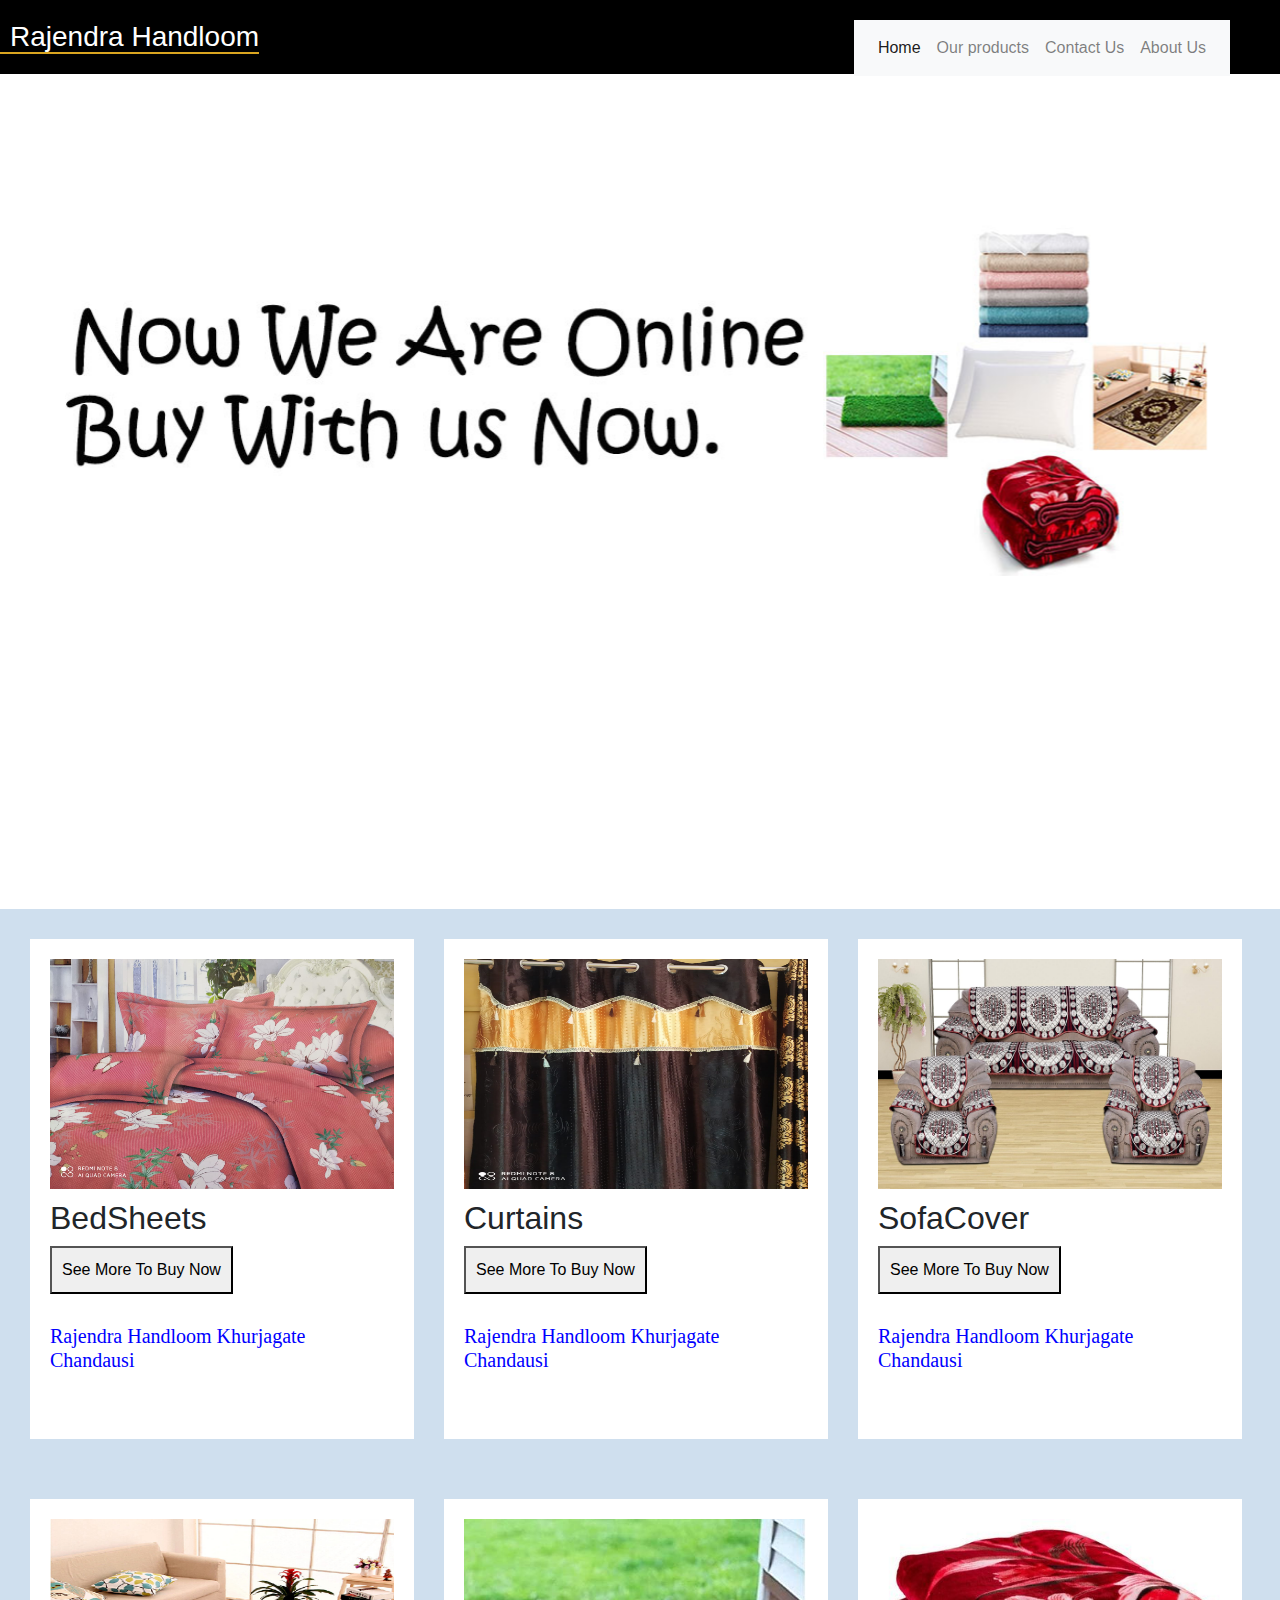
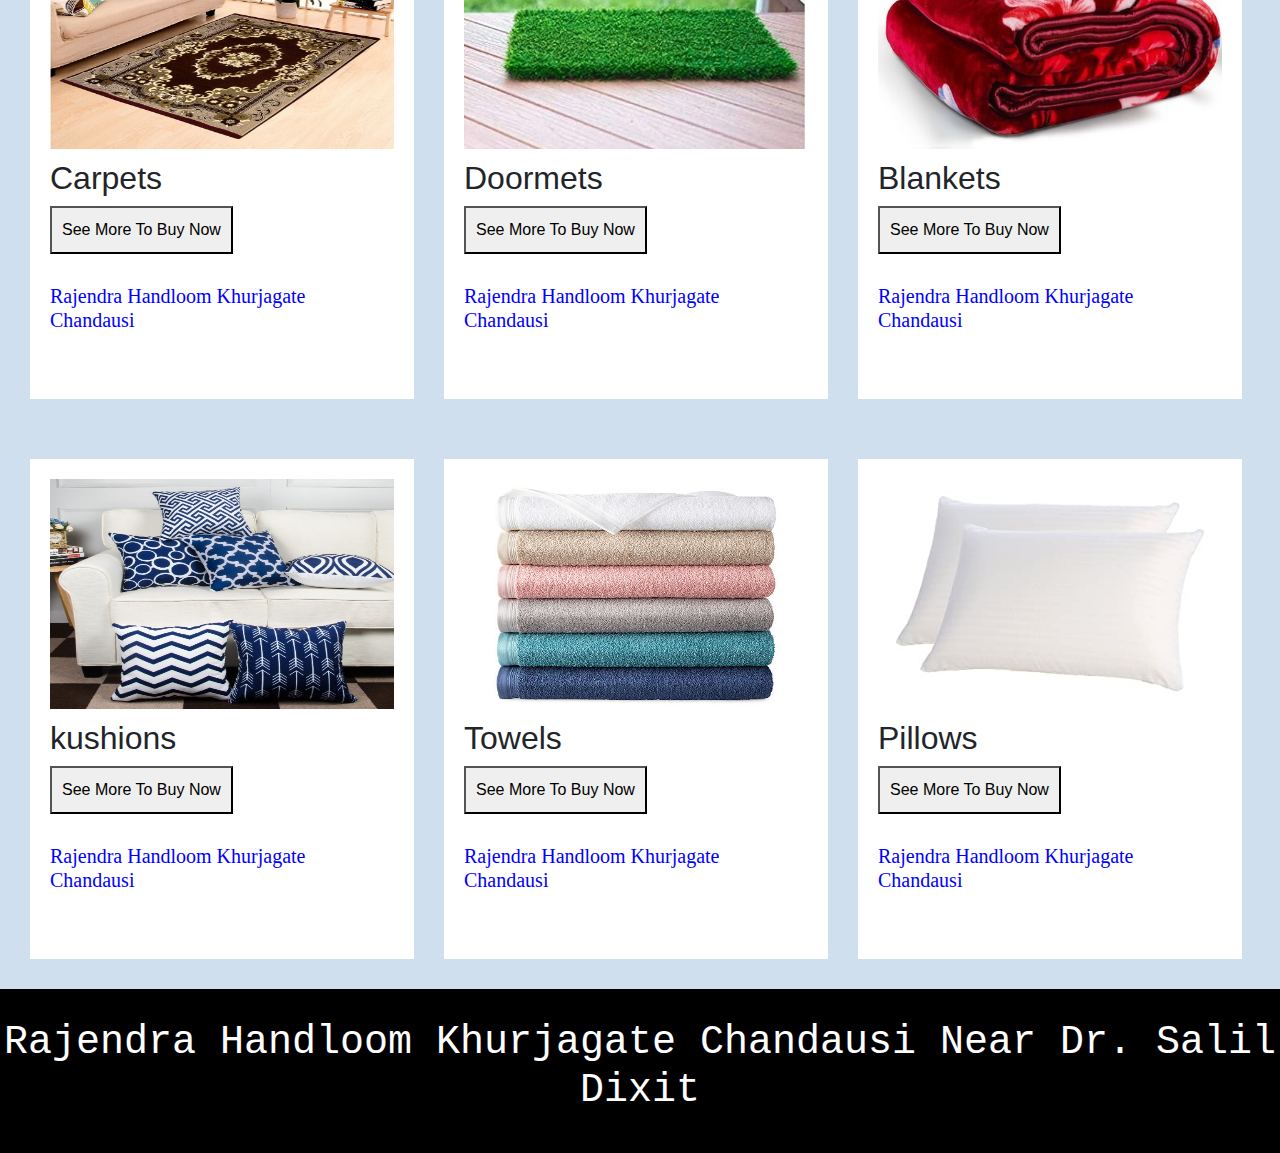
==== index.html @ 3c334307 "Update index.html" ====
<!DOCTYPE html>
<html lang="en">
<head>
    <meta charset="UTF-8">
    <meta name="viewport" content="width=device-width, initial-scale=1.0">
    <title>Rajendra Handloom</title>
    <link rel="stylesheet" href="https://stackpath.bootstrapcdn.com/bootstrap/4.5.2/css/bootstrap.min.css" integrity="sha384-JcKb8q3iqJ61gNV9KGb8thSsNjpSL0n8PARn9HuZOnIxN0hoP+VmmDGMN5t9UJ0Z" crossorigin="anonymous">
    <link rel="stylesheet" href="style.css">
</head>
<body>
    <section id="nav"> 
<h3>Rajendra Handloom</h3>
<div class="links">
  <nav class="navbar navbar-expand-lg navbar-light bg-light">

    <button class="navbar-toggler" type="button" data-toggle="collapse" data-target="#navbarNavAltMarkup" aria-controls="navbarNavAltMarkup" aria-expanded="false" aria-label="Toggle navigation">
      <span class="navbar-toggler-icon"></span>
    </button>
    <div class="collapse navbar-collapse" id="navbarNavAltMarkup">
      <div class="navbar-nav">
        <a class="nav-link active" href="file:///D:/online%20shop%20bnegi/index.html">Home <span class="sr-only">(current)</span></a>
        <a class="nav-link" href="#">Our products</a>
        <a class="nav-link" href="Rajendrahandloom.github.io/contact.html">Contact Us</a>
        <a class="nav-link" href="file:///D:/online%20shop%20bnegi/about.html">About Us</a>
        
      </div>
    </div>
  </nav>
</div>
    </section>
    <div class="container-fluid">
        <div id="carouselExampleControls" class="carousel slide" data-ride="carousel">
            <div class="carousel-inner">
              <div class="carousel-item active">
                <img src="img/bann.jpg" class="d-block w-100" alt="Banner Text">
              </div>
              <div class="carousel-item">
                <img src="img/cont.jpg" class="d-block w-100" alt="cont">
              </div>
              <div class="carousel-item">
                <img src="img/choice.jpg" class="d-block w-100" alt="choice img">
              </div>
            </div>
            <a class="carousel-control-prev" href="#carouselExampleControls" role="button" data-slide="prev">
              <span class="carousel-control-prev-icon" aria-hidden="true"></span>
              <span class="sr-only">Previous</span>
            </a>
            <a class="carousel-control-next" href="#carouselExampleControls" role="button" data-slide="next">
              <span class="carousel-control-next-icon" aria-hidden="true"></span>
              <span class="sr-only">Next</span>
            </a>
          </div>
    </div>
    <section id="cards" class="clearfix">
  <div class="c1">
<img src="img/bed7.jpg" alt="bedsheet image">
<h2>BedSheets</h2>
<a href="https://sharemystore.com/rajendra_2ymo/products/?cat=619809&search=1233403"><button>See More To Buy Now</button></a>
<h3>Rajendra Handloom Khurjagate Chandausi
</h3>
  </div>
  <div class="c1">
<img src="img/cur3.jpg" alt="curtain image">
<h2>Curtains</h2>
<a href="https://sharemystore.com/rajendra_2ymo/products/?cat=621748&search=1233708"><button>See More To Buy Now</button></a>
<h3>Rajendra Handloom Khurjagate Chandausi
</h3>
  </div>
  <div class="c1">
<img src="img/sofa.jpg" alt="sofacover image">
<h2>SofaCover</h2>
<a href="#"><button>See More To Buy Now</button></a>
<h3>Rajendra Handloom Khurjagate Chandausi
</h3>
  </div>
    </section>
    <!--Twooooooooooooooooooooooooooooooo-->
    <section id="cards" class="clearfix">
      <div class="c1">
    <img src="img/carpet401.jpg" alt="carpet image">
    <h2>Carpets</h2>
    <a href="#"><button>See More To Buy Now</button></a>
    <h3>Rajendra Handloom Khurjagate Chandausi
    </h3>
      </div>
      <div class="c1">
    <img src="img/ghaas.jpg" alt="ghass image">
    <h2>Doormets</h2>
    <a href="#"><button>See More To Buy Now</button></a>
    <h3>Rajendra Handloom Khurjagate Chandausi
    </h3>
      </div>
      <div class="c1">
    <img src="img/blanket.jpg" alt="blanket image">
    <h2>Blankets</h2>
    <a href="#"><button>See More To Buy Now</button></a>
    <h3>Rajendra Handloom Khurjagate Chandausi
    </h3>
      </div>
        </section>
        <!--three-->
        <section id="cards" class="clearfix">
          <div class="c1">
        <img src="img/kushion.jpg" alt="kushion image">
        <h2>kushions</h2>
        <a href="#"><button>See More To Buy Now</button></a>
        <h3>Rajendra Handloom Khurjagate Chandausi
        </h3>
          </div>
          <div class="c1">
        <img src="img/towle.jpeg" alt="Towles image">
        <h2>Towels</h2>
        <a href="#"><button>See More To Buy Now</button></a>
        <h3>Rajendra Handloom Khurjagate Chandausi
        </h3>
          </div>
          <div class="c1">
        <img src="img/pillow.jpg" alt="pillow image">
        <h2>Pillows</h2>
        <a href="#"><button>See More To Buy Now</button></a>
        <h3>Rajendra Handloom Khurjagate Chandausi
        </h3>
          </div>
            </section>
            <footer id="foot">
          <h1> Rajendra Handloom Khurjagate Chandausi Near Dr. Salil Dixit</h1>
            </footer>
    <script src="https://code.jquery.com/jquery-3.5.1.slim.min.js" integrity="sha384-DfXdz2htPH0lsSSs5nCTpuj/zy4C+OGpamoFVy38MVBnE+IbbVYUew+OrCXaRkfj" crossorigin="anonymous"></script>
<script src="https://cdn.jsdelivr.net/npm/popper.js@1.16.1/dist/umd/popper.min.js" integrity="sha384-9/reFTGAW83EW2RDu2S0VKaIzap3H66lZH81PoYlFhbGU+6BZp6G7niu735Sk7lN" crossorigin="anonymous"></script>
<script src="https://stackpath.bootstrapcdn.com/bootstrap/4.5.2/js/bootstrap.min.js" integrity="sha384-B4gt1jrGC7Jh4AgTPSdUtOBvfO8shuf57BaghqFfPlYxofvL8/KUEfYiJOMMV+rV" crossorigin="anonymous"></script>
</body>
</html>
---- style.css ----
*{
    margin: 0px;
    padding: 0px;
}

#nav{
    width: 100%;
    background-color: black;
    font-family: Arial, Helvetica, sans-serif;
    padding-top: 20px;
    padding-bottom: 20px;
    color: white;
}
#nav h3{
    border-bottom: 2px solid goldenrod;
    display: inline;
    padding-left: 10px;
}
#nav .links{
    float: right;
    position: relative;
    right: 50px;
}
#nav .links ul li{
    display: inline;
    list-style-type: none;
}
#nav .links ul li a{
    text-decoration: none;
    color: goldenrod;
    font-size: 20px;
    font-family:  sans-serif;
    padding: 5px;
    padding-right: 10px;
}
#nav .links ul li a:hover{
    color: limegreen;
    background-color: rgb(255, 255, 255);
    
    font-weight: bolder;
}
#cards{
    background-color: rgb(207, 223, 238);
    width: 100%;
    padding-top: 30px;
    padding-bottom: 30px;
}
#cards .c1{
    width: 30%;
    height: 500px;
    padding: 20px;
    float: left;
    background-color: white;
    margin-left: 30px;
}
.clearfix::after{
    content: "";
    clear: both;
    display: block;

}
#cards .c1 img{
    width: 100%;
    height: 50%;
}
#cards .c1 h2{
    font-family: Verdana, Geneva, Tahoma, sans-serif;
    padding-top: 10px;
}
#cards .c1 a button{
  padding: 10px;
  font-family: Verdana, Geneva, Tahoma, sans-serif;
}
#cards .c1 h3{
    font-size: 20px;
    color: blue;
    padding-top: 30px;
    font-family: cursive;
}
#foot{
    width: 100%;
    background-color: black;
    color: white;
    font-family: monospace;
    padding-top: 30px;
    padding-bottom: 30px;
}
#foot h1{
    text-align: center;
}
@media (max-width:968px){
    #cards .c1{
        float: none;
        width: 80%;
        margin: 0 auto;
        margin-top: 8px;
    }
}
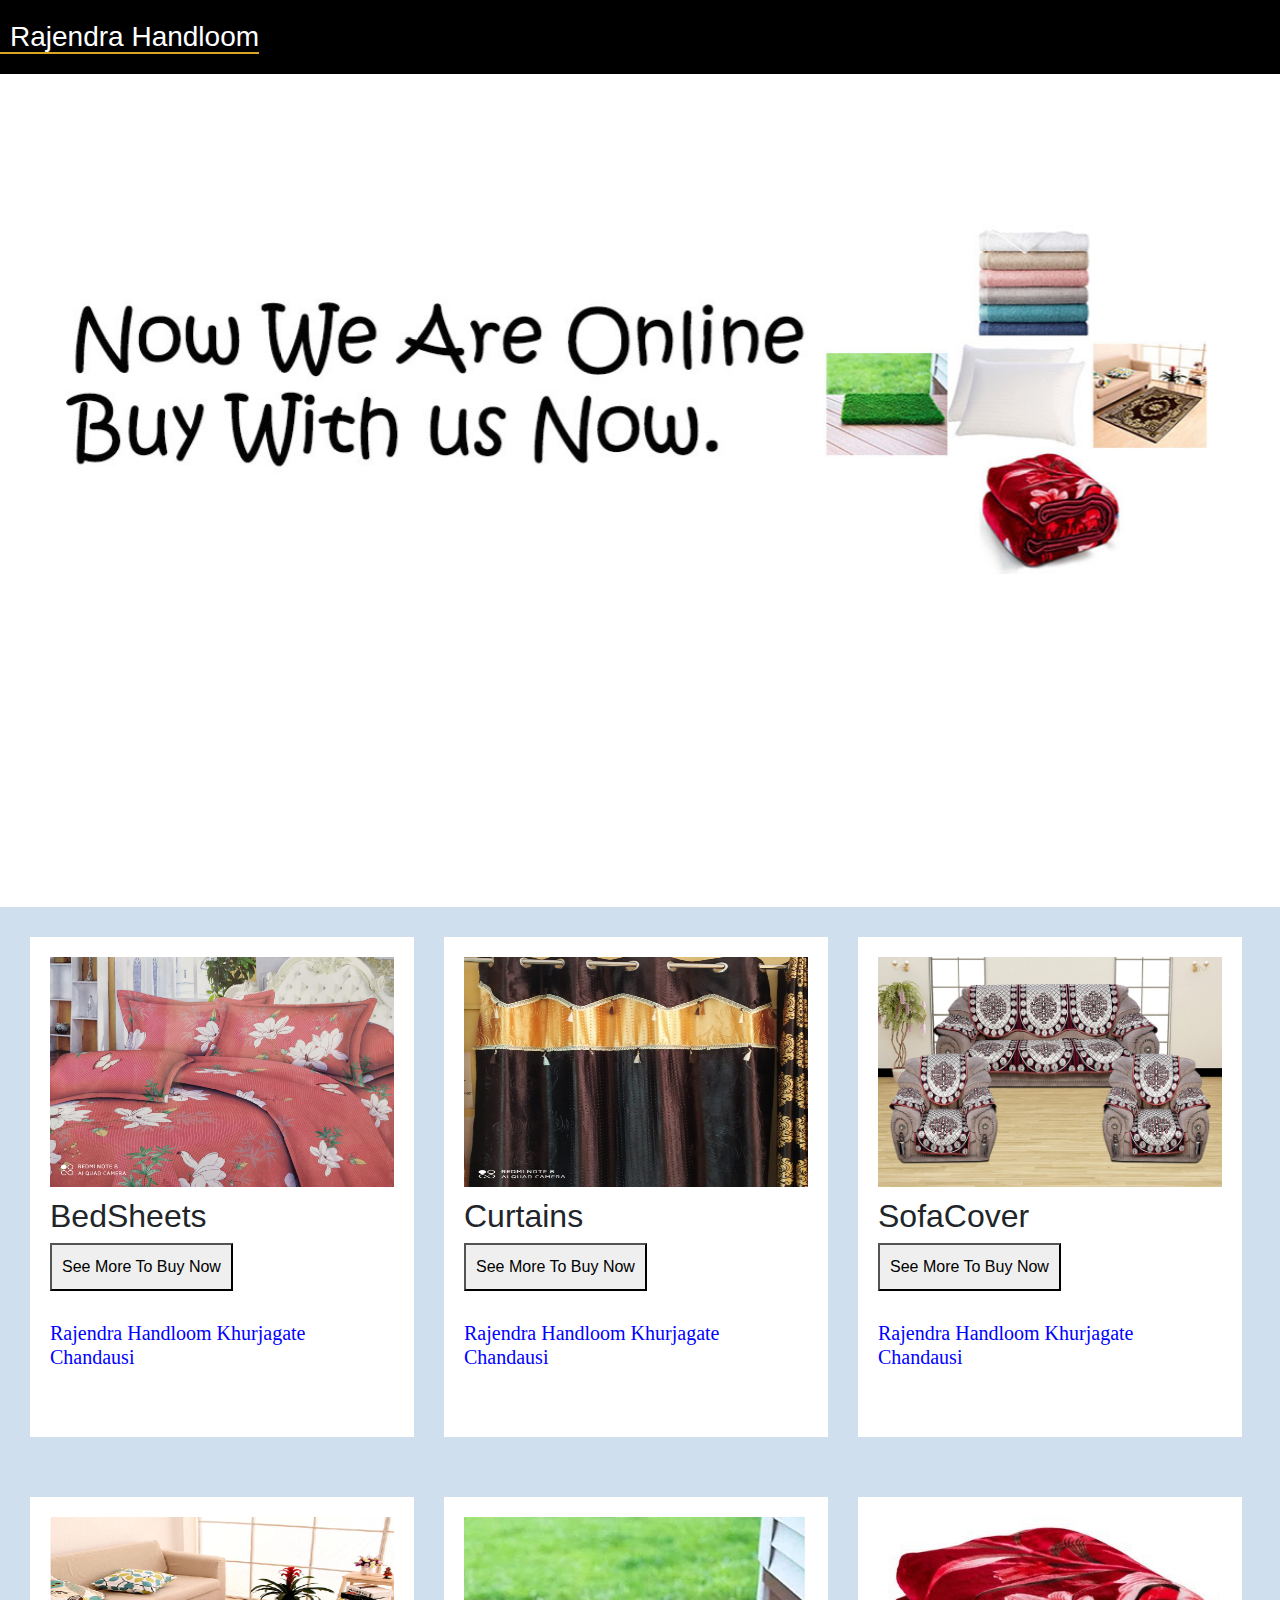
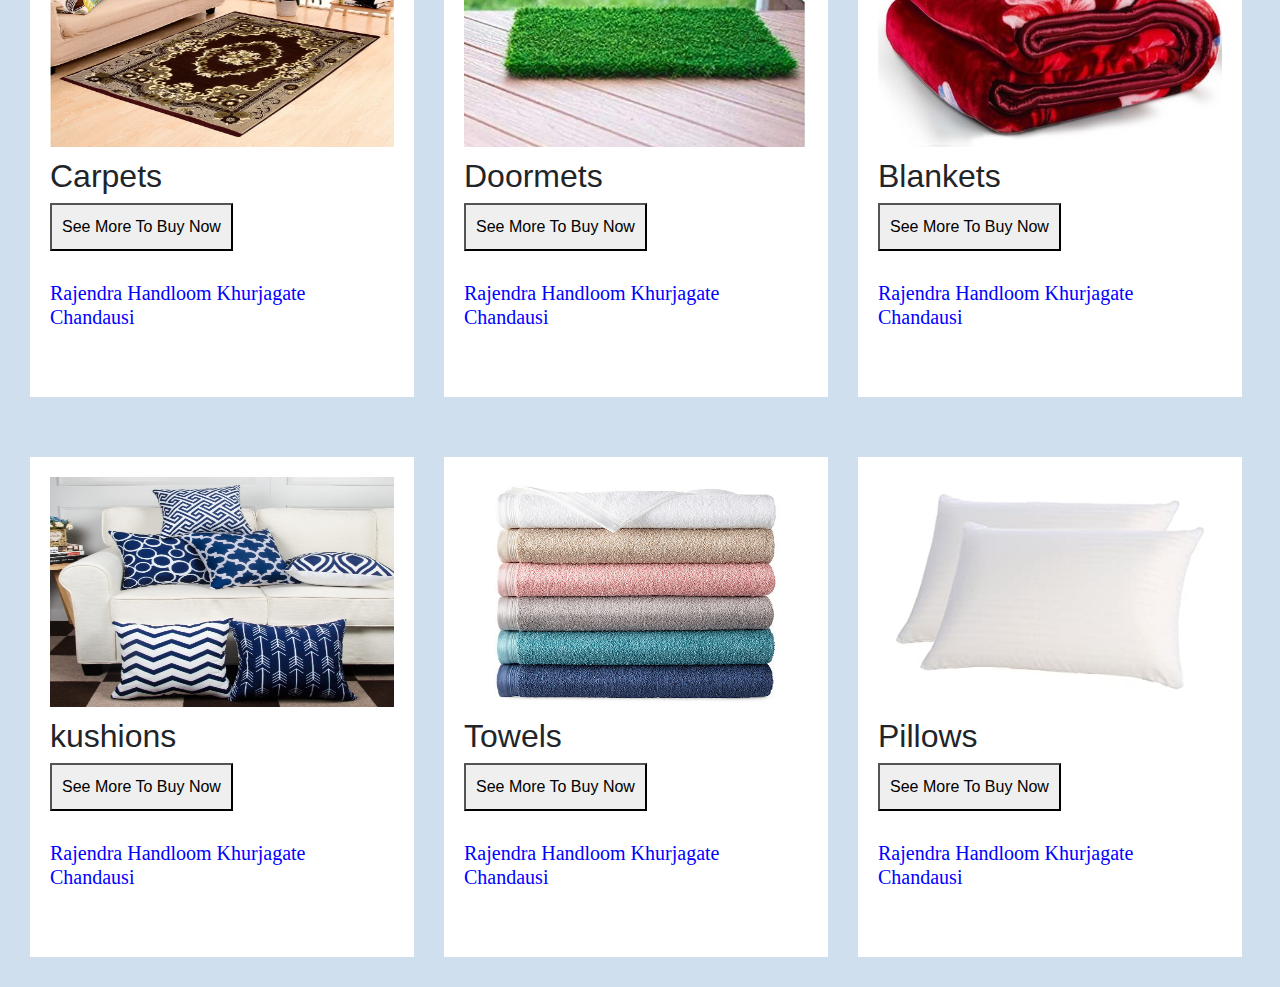
==== commit 8d2fe99e: "Update index.html" ====
--- a/index.html
+++ b/index.html
@@ -10,23 +10,7 @@
 <body>
     <section id="nav"> 
 <h3>Rajendra Handloom</h3>
-<div class="links">
-  <nav class="navbar navbar-expand-lg navbar-light bg-light">
 
-    <button class="navbar-toggler" type="button" data-toggle="collapse" data-target="#navbarNavAltMarkup" aria-controls="navbarNavAltMarkup" aria-expanded="false" aria-label="Toggle navigation">
-      <span class="navbar-toggler-icon"></span>
-    </button>
-    <div class="collapse navbar-collapse" id="navbarNavAltMarkup">
-      <div class="navbar-nav">
-        <a class="nav-link active" href="file:///D:/online%20shop%20bnegi/index.html">Home <span class="sr-only">(current)</span></a>
-        <a class="nav-link" href="#">Our products</a>
-        <a class="nav-link" href="Rajendrahandloom.github.io/contact.html">Contact Us</a>
-        <a class="nav-link" href="file:///D:/online%20shop%20bnegi/about.html">About Us</a>
-        
-      </div>
-    </div>
-  </nav>
-</div>
     </section>
     <div class="container-fluid">
         <div id="carouselExampleControls" class="carousel slide" data-ride="carousel">
@@ -121,6 +105,28 @@
         <h3>Rajendra Handloom Khurjagate Chandausi
         </h3>
           </div>
+            <!-- next>
+ <div class="c1">
+        <img src="img/bedser.jpg" alt="pillow image">
+        <h2>BedServer</h2>
+        <a href="#"><button>See More To Buy Now</button></a>
+        <h3>Rajendra Handloom Khurjagate Chandausi
+        </h3>
+          </div>
+ <div class="c1">
+        <img src="img/spap.jpg" alt="pillow image">
+        <h2>Aprin</h2>
+        <a href="#"><button>See More To Buy Now</button></a>
+        <h3>Rajendra Handloom Khurjagate Chandausi
+        </h3>
+          </div>
+ <div class="c1">
+        <img src="img/yoga.jpg" alt="pillow image">
+        <h2>Yoga Met</h2>
+        <a href="#"><button>See More To Buy Now</button></a>
+        <h3>Rajendra Handloom Khurjagate Chandausi
+        </h3>
+          </div>
             </section>
             <footer id="foot">
           <h1> Rajendra Handloom Khurjagate Chandausi Near Dr. Salil Dixit</h1>
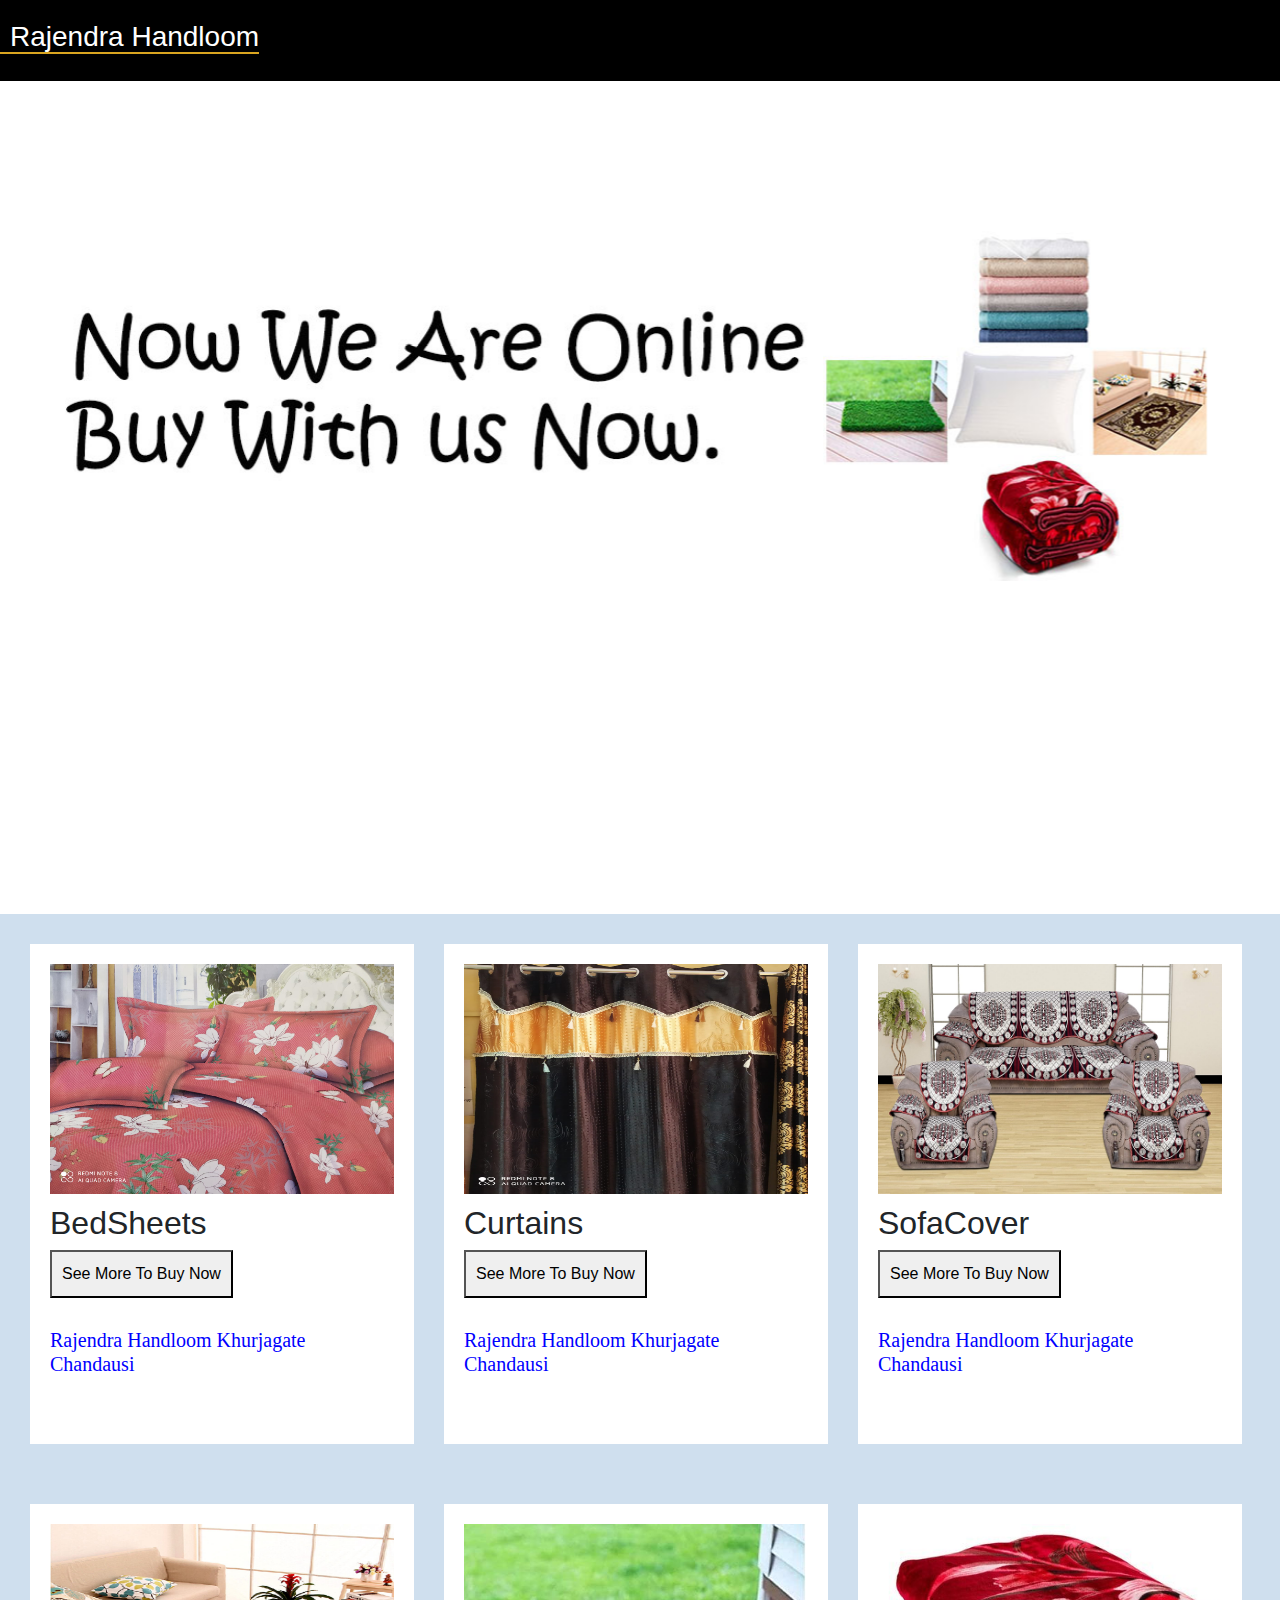
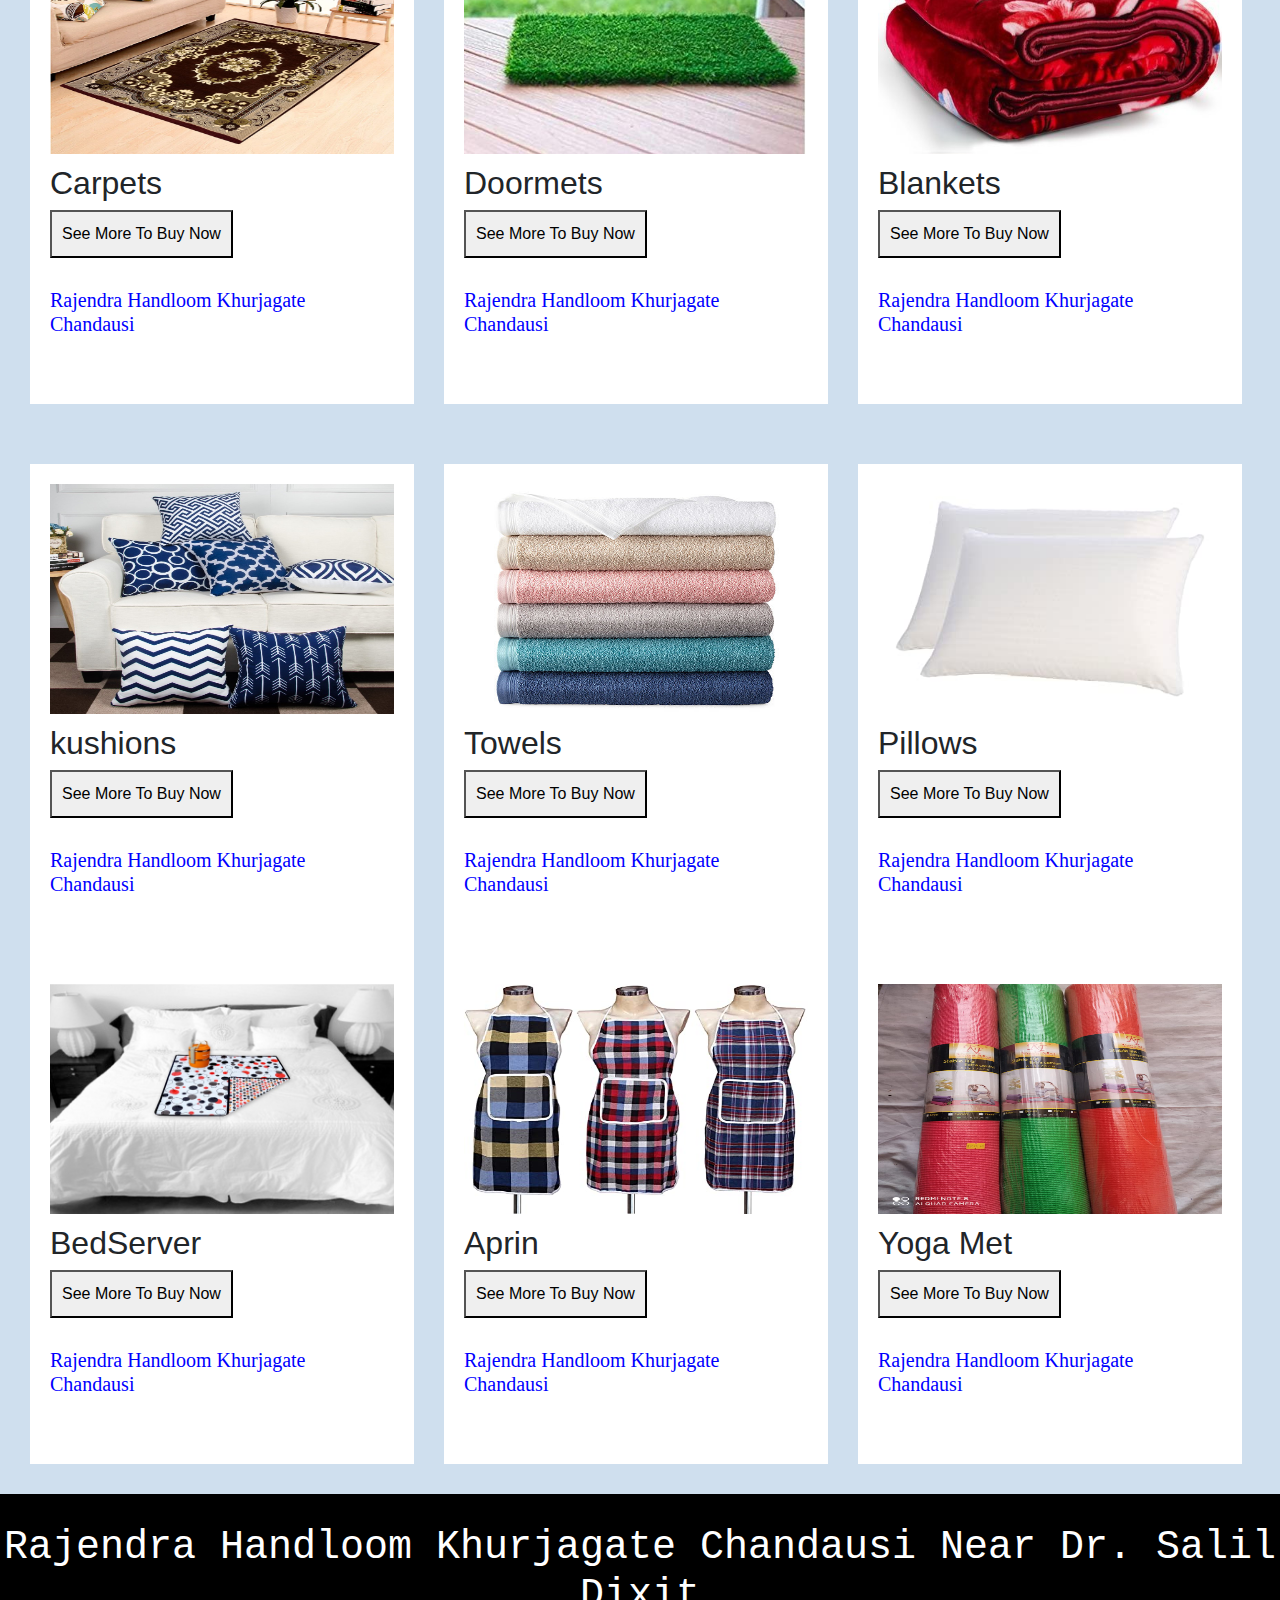
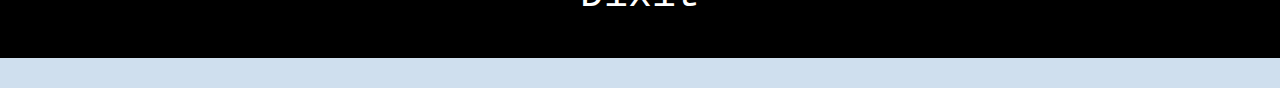
==== commit 422765b1: "ss" ====
--- a/index.html
+++ b/index.html
@@ -10,6 +10,22 @@
 <body>
     <section id="nav"> 
 <h3>Rajendra Handloom</h3>
+
+
+    <button class="navbar-toggler" type="button" data-toggle="collapse" data-target="#navbarNavAltMarkup" aria-controls="navbarNavAltMarkup" aria-expanded="false" aria-label="Toggle navigation">
+      <span class="navbar-toggler-icon"></span>
+    </button>
+    <div class="collapse navbar-collapse" id="navbarNavAltMarkup">
+      <div class="navbar-nav">
+        <a class="nav-link active" href="file:///D:/online%20shop%20bnegi/index.html">Home <span class="sr-only">(current)</span></a>
+        <a class="nav-link" href="#">Our products</a>
+        <a class="nav-link" href="contact.html">Contact Us</a>
+        <a class="nav-link" href="about.html">About Us</a>
+        
+      </div>
+    </div>
+  </nav>
+</div>
 
     </section>
     <div class="container-fluid">
@@ -31,7 +47,7 @@
             </a>
             <a class="carousel-control-next" href="#carouselExampleControls" role="button" data-slide="next">
               <span class="carousel-control-next-icon" aria-hidden="true"></span>
-              <span class="sr-only">Next</span>
+                <span class="sr-only">Next</span>
             </a>
           </div>
     </div>
@@ -58,7 +74,7 @@
 </h3>
   </div>
     </section>
-    <!--Twooooooooooooooooooooooooooooooo-->
+   
     <section id="cards" class="clearfix">
       <div class="c1">
     <img src="img/carpet401.jpg" alt="carpet image">
@@ -70,7 +86,7 @@
       <div class="c1">
     <img src="img/ghaas.jpg" alt="ghass image">
     <h2>Doormets</h2>
-    <a href="#"><button>See More To Buy Now</button></a>
+    <a href="https://sharemystore.com/rajendra_2ymo/products/?cat=638396&search=1272829"><button>See More To Buy Now</button></a>
     <h3>Rajendra Handloom Khurjagate Chandausi
     </h3>
       </div>
@@ -105,32 +121,37 @@
         <h3>Rajendra Handloom Khurjagate Chandausi
         </h3>
           </div>
-            <!-- next>
+
+
+            <br>
+            <br>
+<section id="cards" class="clearfix">
  <div class="c1">
-        <img src="img/bedser.jpg" alt="pillow image">
+        <img src="img/bedser.jpg" alt="bedser image">
         <h2>BedServer</h2>
         <a href="#"><button>See More To Buy Now</button></a>
         <h3>Rajendra Handloom Khurjagate Chandausi
         </h3>
           </div>
  <div class="c1">
-        <img src="img/spap.jpg" alt="pillow image">
+        <img src="img/spap.jpg" alt="spapa image">
         <h2>Aprin</h2>
         <a href="#"><button>See More To Buy Now</button></a>
         <h3>Rajendra Handloom Khurjagate Chandausi
         </h3>
           </div>
  <div class="c1">
-        <img src="img/yoga.jpg" alt="pillow image">
+        <img src="img/yoga.jpg" alt="yoga image">
         <h2>Yoga Met</h2>
-        <a href="#"><button>See More To Buy Now</button></a>
+        <a href="https://sharemystore.com/rajendra_2ymo/products/?cat=643226&search=1282115"><button>See More To Buy Now</button></a>
         <h3>Rajendra Handloom Khurjagate Chandausi
         </h3>
           </div>
             </section>
             <footer id="foot">
           <h1> Rajendra Handloom Khurjagate Chandausi Near Dr. Salil Dixit</h1>
-            </footer>
+</section>
+</footer>
     <script src="https://code.jquery.com/jquery-3.5.1.slim.min.js" integrity="sha384-DfXdz2htPH0lsSSs5nCTpuj/zy4C+OGpamoFVy38MVBnE+IbbVYUew+OrCXaRkfj" crossorigin="anonymous"></script>
 <script src="https://cdn.jsdelivr.net/npm/popper.js@1.16.1/dist/umd/popper.min.js" integrity="sha384-9/reFTGAW83EW2RDu2S0VKaIzap3H66lZH81PoYlFhbGU+6BZp6G7niu735Sk7lN" crossorigin="anonymous"></script>
 <script src="https://stackpath.bootstrapcdn.com/bootstrap/4.5.2/js/bootstrap.min.js" integrity="sha384-B4gt1jrGC7Jh4AgTPSdUtOBvfO8shuf57BaghqFfPlYxofvL8/KUEfYiJOMMV+rV" crossorigin="anonymous"></script>
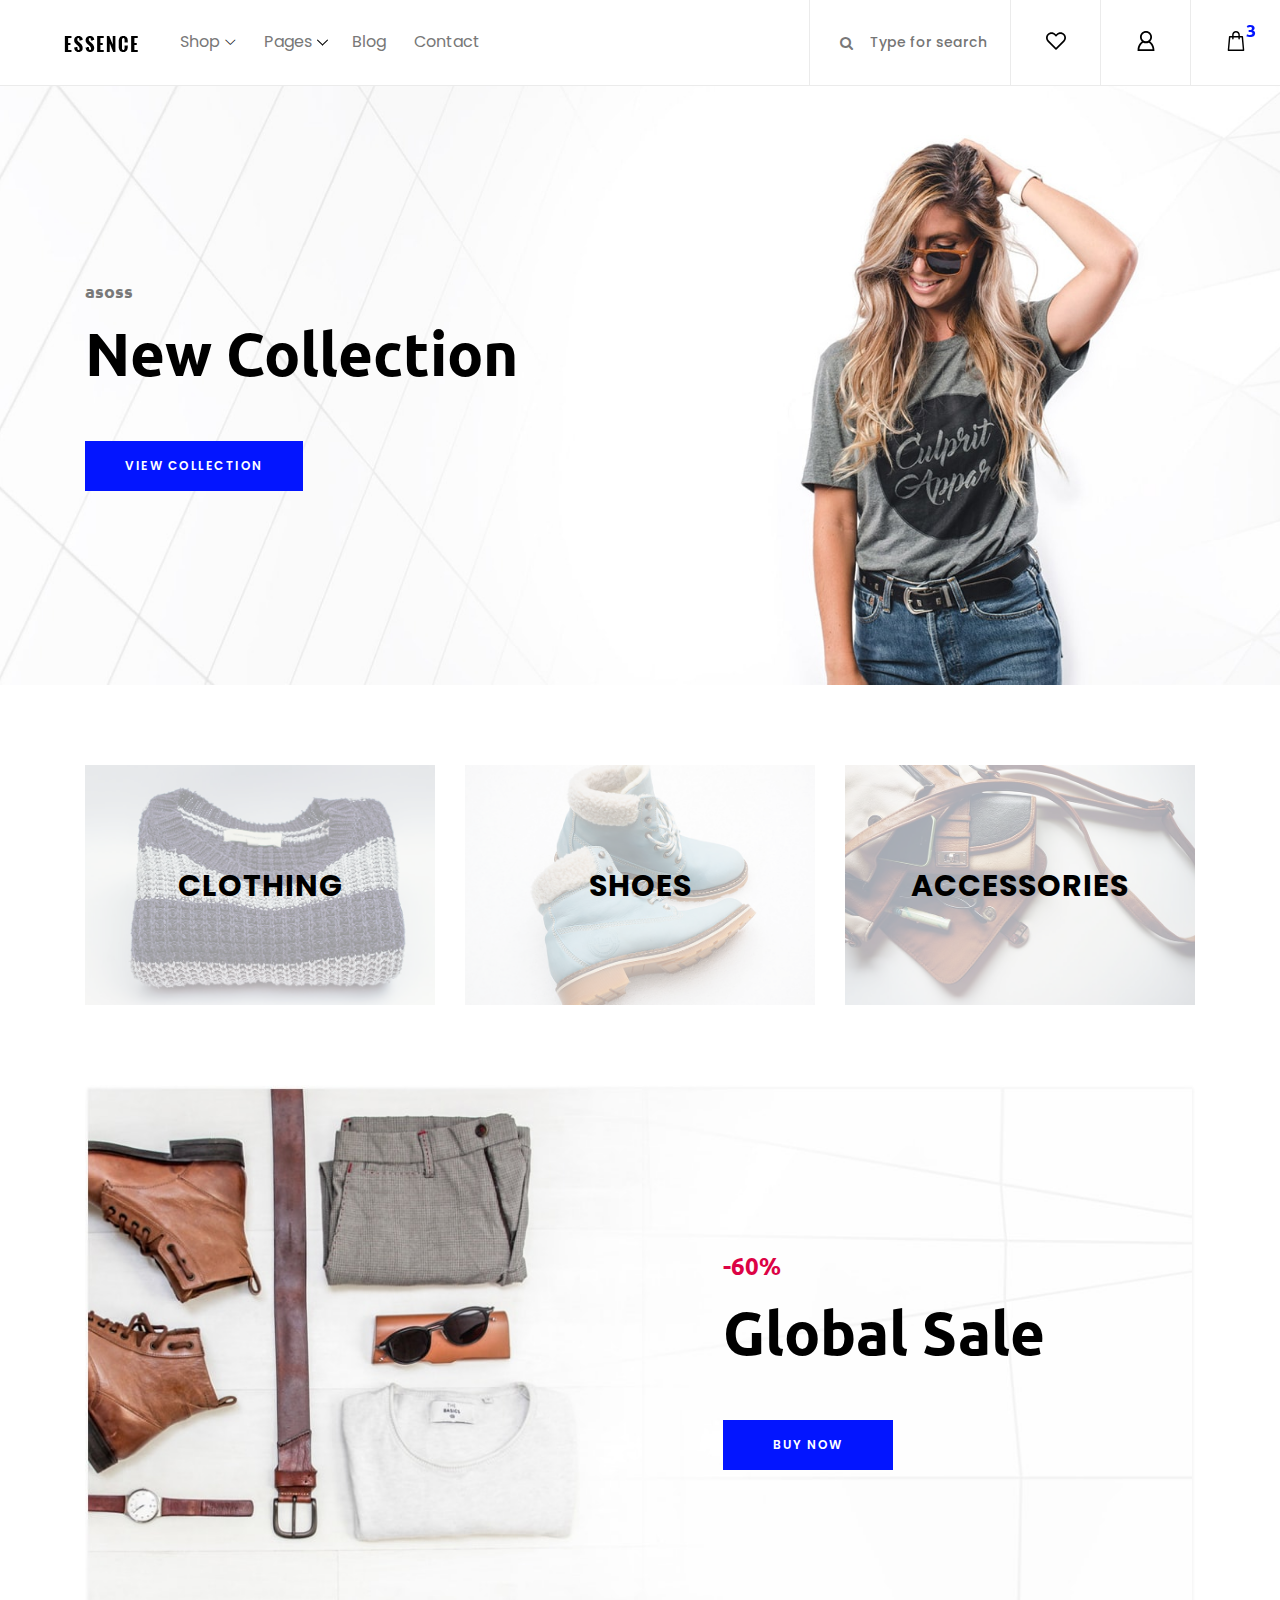
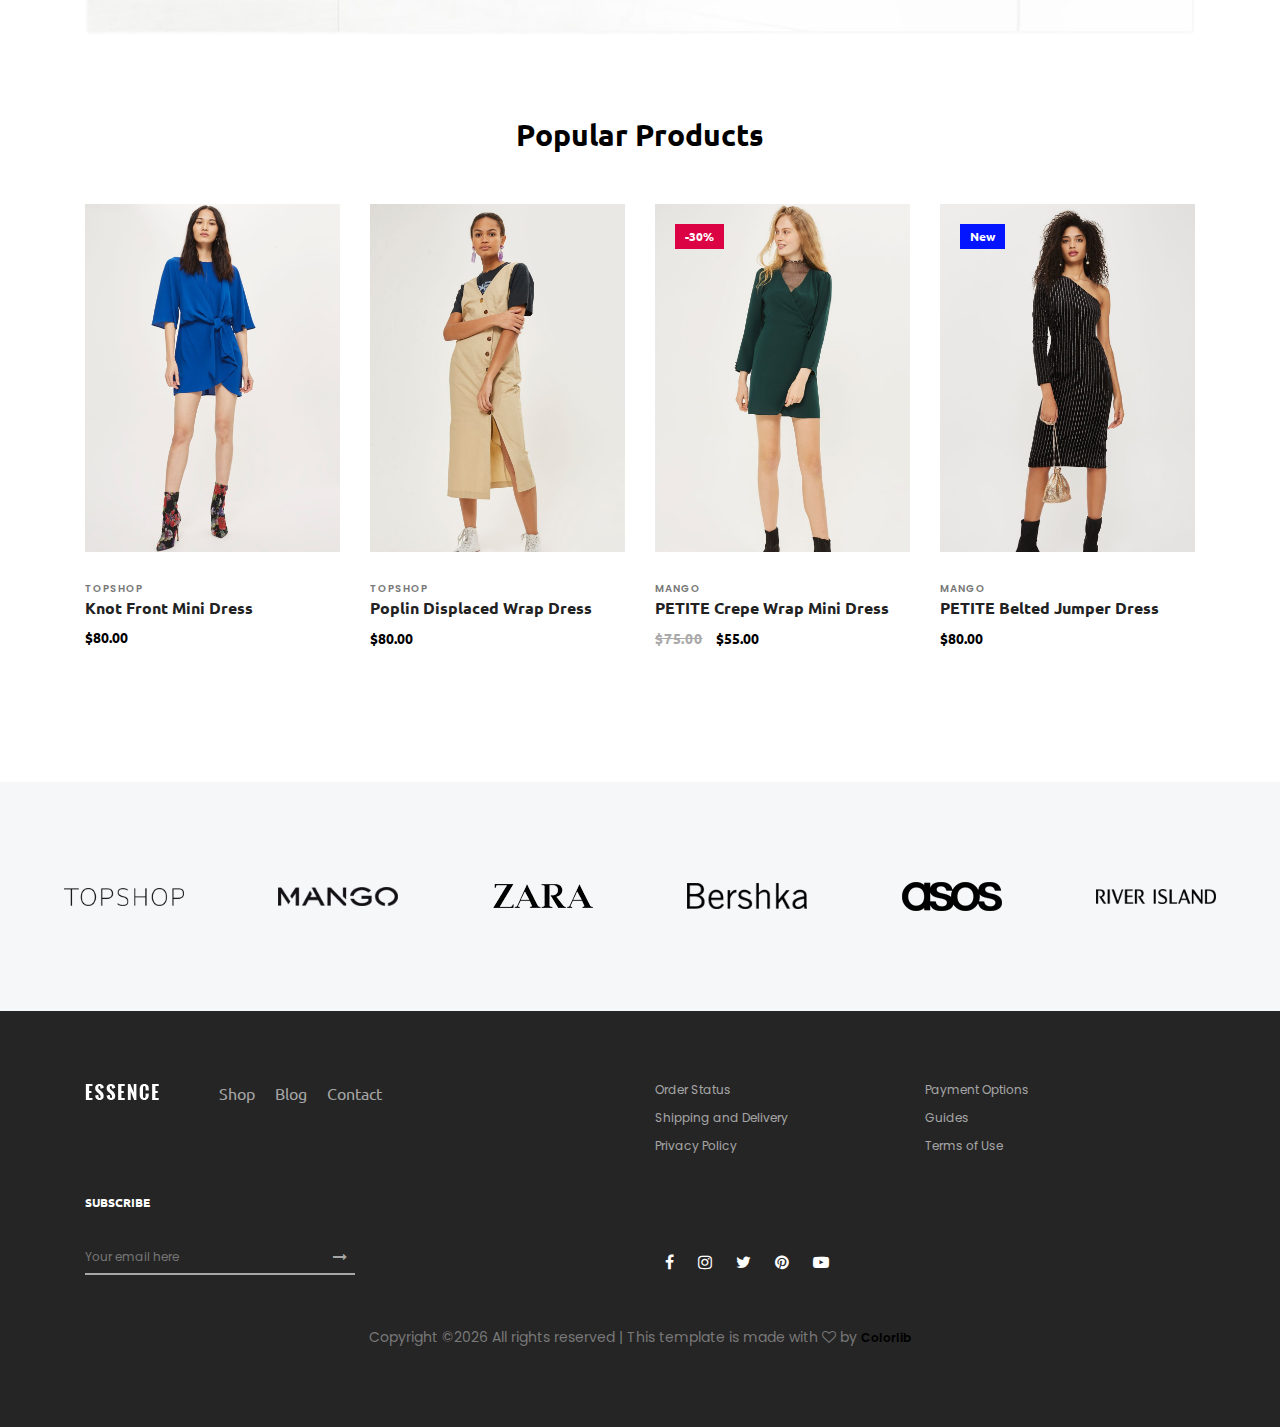
==== commit b064b05e: "bjjn" ====
--- a/index.html
+++ b/index.html
@@ -1,159 +1,550 @@
 <!DOCTYPE html>
 <html lang="en">
+
 <head>
     <meta charset="UTF-8">
-    <meta name="viewport" content="width=device-width, initial-scale=1.0">
-    <title>Rajendra Handloom</title>
-    <link rel="stylesheet" href="https://stackpath.bootstrapcdn.com/bootstrap/4.5.2/css/bootstrap.min.css" integrity="sha384-JcKb8q3iqJ61gNV9KGb8thSsNjpSL0n8PARn9HuZOnIxN0hoP+VmmDGMN5t9UJ0Z" crossorigin="anonymous">
+    <meta name="description" content="">
+    <meta http-equiv="X-UA-Compatible" content="IE=edge">
+    <meta name="viewport" content="width=device-width, initial-scale=1, shrink-to-fit=no">
+    <!-- The above 4 meta tags *must* come first in the head; any other head content must come *after* these tags -->
+
+    <!-- Title  -->
+    <title>Essence - Fashion Ecommerce Template</title>
+
+    <!-- Favicon  -->
+    <link rel="icon" href="img/core-img/favicon.ico">
+
+    <!-- Core Style CSS -->
+    <link rel="stylesheet" href="css/core-style.css">
     <link rel="stylesheet" href="style.css">
+
 </head>
+
 <body>
-    <section id="nav"> 
-<h3>Rajendra Handloom</h3>
-
-
-    <button class="navbar-toggler" type="button" data-toggle="collapse" data-target="#navbarNavAltMarkup" aria-controls="navbarNavAltMarkup" aria-expanded="false" aria-label="Toggle navigation">
-      <span class="navbar-toggler-icon"></span>
-    </button>
-    <div class="collapse navbar-collapse" id="navbarNavAltMarkup">
-      <div class="navbar-nav">
-        <a class="nav-link active" href="file:///D:/online%20shop%20bnegi/index.html">Home <span class="sr-only">(current)</span></a>
-        <a class="nav-link" href="#">Our products</a>
-        <a class="nav-link" href="contact.html">Contact Us</a>
-        <a class="nav-link" href="about.html">About Us</a>
-        
-      </div>
+    <!-- ##### Header Area Start ##### -->
+    <header class="header_area">
+        <div class="classy-nav-container breakpoint-off d-flex align-items-center justify-content-between">
+            <!-- Classy Menu -->
+            <nav class="classy-navbar" id="essenceNav">
+                <!-- Logo -->
+                <a class="nav-brand" href="index.html"><img src="img/core-img/logo.png" alt=""></a>
+                <!-- Navbar Toggler -->
+                <div class="classy-navbar-toggler">
+                    <span class="navbarToggler"><span></span><span></span><span></span></span>
+                </div>
+                <!-- Menu -->
+                <div class="classy-menu">
+                    <!-- close btn -->
+                    <div class="classycloseIcon">
+                        <div class="cross-wrap"><span class="top"></span><span class="bottom"></span></div>
+                    </div>
+                    <!-- Nav Start -->
+                    <div class="classynav">
+                        <ul>
+                            <li><a href="#">Shop</a>
+                                <div class="megamenu">
+                                    <ul class="single-mega cn-col-4">
+                                        <li class="title">Women's Collection</li>
+                                        <li><a href="shop.html">Dresses</a></li>
+                                        <li><a href="shop.html">Blouses &amp; Shirts</a></li>
+                                        <li><a href="shop.html">T-shirts</a></li>
+                                        <li><a href="shop.html">Rompers</a></li>
+                                        <li><a href="shop.html">Bras &amp; Panties</a></li>
+                                    </ul>
+                                    <ul class="single-mega cn-col-4">
+                                        <li class="title">Men's Collection</li>
+                                        <li><a href="shop.html">T-Shirts</a></li>
+                                        <li><a href="shop.html">Polo</a></li>
+                                        <li><a href="shop.html">Shirts</a></li>
+                                        <li><a href="shop.html">Jackets</a></li>
+                                        <li><a href="shop.html">Trench</a></li>
+                                    </ul>
+                                    <ul class="single-mega cn-col-4">
+                                        <li class="title">Kid's Collection</li>
+                                        <li><a href="shop.html">Dresses</a></li>
+                                        <li><a href="shop.html">Shirts</a></li>
+                                        <li><a href="shop.html">T-shirts</a></li>
+                                        <li><a href="shop.html">Jackets</a></li>
+                                        <li><a href="shop.html">Trench</a></li>
+                                    </ul>
+                                    <div class="single-mega cn-col-4">
+                                        <img src="img/bg-img/bg-6.jpg" alt="">
+                                    </div>
+                                </div>
+                            </li>
+                            <li><a href="#">Pages</a>
+                                <ul class="dropdown">
+                                    <li><a href="index.html">Home</a></li>
+                                    <li><a href="shop.html">Shop</a></li>
+                                    <li><a href="single-product-details.html">Product Details</a></li>
+                                    <li><a href="checkout.html">Checkout</a></li>
+                                    <li><a href="blog.html">Blog</a></li>
+                                    <li><a href="single-blog.html">Single Blog</a></li>
+                                    <li><a href="regular-page.html">Regular Page</a></li>
+                                    <li><a href="contact.html">Contact</a></li>
+                                </ul>
+                            </li>
+                            <li><a href="blog.html">Blog</a></li>
+                            <li><a href="contact.html">Contact</a></li>
+                        </ul>
+                    </div>
+                    <!-- Nav End -->
+                </div>
+            </nav>
+
+            <!-- Header Meta Data -->
+            <div class="header-meta d-flex clearfix justify-content-end">
+                <!-- Search Area -->
+                <div class="search-area">
+                    <form action="#" method="post">
+                        <input type="search" name="search" id="headerSearch" placeholder="Type for search">
+                        <button type="submit"><i class="fa fa-search" aria-hidden="true"></i></button>
+                    </form>
+                </div>
+                <!-- Favourite Area -->
+                <div class="favourite-area">
+                    <a href="#"><img src="img/core-img/heart.svg" alt=""></a>
+                </div>
+                <!-- User Login Info -->
+                <div class="user-login-info">
+                    <a href="#"><img src="img/core-img/user.svg" alt=""></a>
+                </div>
+                <!-- Cart Area -->
+                <div class="cart-area">
+                    <a href="#" id="essenceCartBtn"><img src="img/core-img/bag.svg" alt=""> <span>3</span></a>
+                </div>
+            </div>
+
+        </div>
+    </header>
+    <!-- ##### Header Area End ##### -->
+
+    <!-- ##### Right Side Cart Area ##### -->
+    <div class="cart-bg-overlay"></div>
+
+    <div class="right-side-cart-area">
+
+        <!-- Cart Button -->
+        <div class="cart-button">
+            <a href="#" id="rightSideCart"><img src="img/core-img/bag.svg" alt=""> <span>3</span></a>
+        </div>
+
+        <div class="cart-content d-flex">
+
+            <!-- Cart List Area -->
+            <div class="cart-list">
+                <!-- Single Cart Item -->
+                <div class="single-cart-item">
+                    <a href="#" class="product-image">
+                        <img src="img/product-img/product-1.jpg" class="cart-thumb" alt="">
+                        <!-- Cart Item Desc -->
+                        <div class="cart-item-desc">
+                          <span class="product-remove"><i class="fa fa-close" aria-hidden="true"></i></span>
+                            <span class="badge">Mango</span>
+                            <h6>Button Through Strap Mini Dress</h6>
+                            <p class="size">Size: S</p>
+                            <p class="color">Color: Red</p>
+                            <p class="price">$45.00</p>
+                        </div>
+                    </a>
+                </div>
+
+                <!-- Single Cart Item -->
+                <div class="single-cart-item">
+                    <a href="#" class="product-image">
+                        <img src="img/product-img/product-2.jpg" class="cart-thumb" alt="">
+                        <!-- Cart Item Desc -->
+                        <div class="cart-item-desc">
+                          <span class="product-remove"><i class="fa fa-close" aria-hidden="true"></i></span>
+                            <span class="badge">Mango</span>
+                            <h6>Button Through Strap Mini Dress</h6>
+                            <p class="size">Size: S</p>
+                            <p class="color">Color: Red</p>
+                            <p class="price">$45.00</p>
+                        </div>
+                    </a>
+                </div>
+
+                <!-- Single Cart Item -->
+                <div class="single-cart-item">
+                    <a href="#" class="product-image">
+                        <img src="img/product-img/product-3.jpg" class="cart-thumb" alt="">
+                        <!-- Cart Item Desc -->
+                        <div class="cart-item-desc">
+                          <span class="product-remove"><i class="fa fa-close" aria-hidden="true"></i></span>
+                            <span class="badge">Mango</span>
+                            <h6>Button Through Strap Mini Dress</h6>
+                            <p class="size">Size: S</p>
+                            <p class="color">Color: Red</p>
+                            <p class="price">$45.00</p>
+                        </div>
+                    </a>
+                </div>
+            </div>
+
+            <!-- Cart Summary -->
+            <div class="cart-amount-summary">
+
+                <h2>Summary</h2>
+                <ul class="summary-table">
+                    <li><span>subtotal:</span> <span>$274.00</span></li>
+                    <li><span>delivery:</span> <span>Free</span></li>
+                    <li><span>discount:</span> <span>-15%</span></li>
+                    <li><span>total:</span> <span>$232.00</span></li>
+                </ul>
+                <div class="checkout-btn mt-100">
+                    <a href="checkout.html" class="btn essence-btn">check out</a>
+                </div>
+            </div>
+        </div>
     </div>
-  </nav>
-</div>
-
+    <!-- ##### Right Side Cart End ##### -->
+
+    <!-- ##### Welcome Area Start ##### -->
+    <section class="welcome_area bg-img background-overlay" style="background-image: url(img/bg-img/bg-1.jpg);">
+        <div class="container h-100">
+            <div class="row h-100 align-items-center">
+                <div class="col-12">
+                    <div class="hero-content">
+                        <h6>asoss</h6>
+                        <h2>New Collection</h2>
+                        <a href="#" class="btn essence-btn">view collection</a>
+                    </div>
+                </div>
+            </div>
+        </div>
     </section>
-    <div class="container-fluid">
-        <div id="carouselExampleControls" class="carousel slide" data-ride="carousel">
-            <div class="carousel-inner">
-              <div class="carousel-item active">
-                <img src="img/bann.jpg" class="d-block w-100" alt="Banner Text">
-              </div>
-              <div class="carousel-item">
-                <img src="img/cont.jpg" class="d-block w-100" alt="cont">
-              </div>
-              <div class="carousel-item">
-                <img src="img/choice.jpg" class="d-block w-100" alt="choice img">
-              </div>
-            </div>
-            <a class="carousel-control-prev" href="#carouselExampleControls" role="button" data-slide="prev">
-              <span class="carousel-control-prev-icon" aria-hidden="true"></span>
-              <span class="sr-only">Previous</span>
-            </a>
-            <a class="carousel-control-next" href="#carouselExampleControls" role="button" data-slide="next">
-              <span class="carousel-control-next-icon" aria-hidden="true"></span>
-                <span class="sr-only">Next</span>
-            </a>
-          </div>
+    <!-- ##### Welcome Area End ##### -->
+
+    <!-- ##### Top Catagory Area Start ##### -->
+    <div class="top_catagory_area section-padding-80 clearfix">
+        <div class="container">
+            <div class="row justify-content-center">
+                <!-- Single Catagory -->
+                <div class="col-12 col-sm-6 col-md-4">
+                    <div class="single_catagory_area d-flex align-items-center justify-content-center bg-img" style="background-image: url(img/bg-img/bg-2.jpg);">
+                        <div class="catagory-content">
+                            <a href="#">Clothing</a>
+                        </div>
+                    </div>
+                </div>
+                <!-- Single Catagory -->
+                <div class="col-12 col-sm-6 col-md-4">
+                    <div class="single_catagory_area d-flex align-items-center justify-content-center bg-img" style="background-image: url(img/bg-img/bg-3.jpg);">
+                        <div class="catagory-content">
+                            <a href="#">Shoes</a>
+                        </div>
+                    </div>
+                </div>
+                <!-- Single Catagory -->
+                <div class="col-12 col-sm-6 col-md-4">
+                    <div class="single_catagory_area d-flex align-items-center justify-content-center bg-img" style="background-image: url(img/bg-img/bg-4.jpg);">
+                        <div class="catagory-content">
+                            <a href="#">Accessories</a>
+                        </div>
+                    </div>
+                </div>
+            </div>
+        </div>
     </div>
-    <section id="cards" class="clearfix">
-  <div class="c1">
-<img src="img/bed7.jpg" alt="bedsheet image">
-<h2>BedSheets</h2>
-<a href="https://sharemystore.com/rajendra_2ymo/products/?cat=619809&search=1233403"><button>See More To Buy Now</button></a>
-<h3>Rajendra Handloom Khurjagate Chandausi
-</h3>
-  </div>
-  <div class="c1">
-<img src="img/cur3.jpg" alt="curtain image">
-<h2>Curtains</h2>
-<a href="https://sharemystore.com/rajendra_2ymo/products/?cat=621748&search=1233708"><button>See More To Buy Now</button></a>
-<h3>Rajendra Handloom Khurjagate Chandausi
-</h3>
-  </div>
-  <div class="c1">
-<img src="img/sofa.jpg" alt="sofacover image">
-<h2>SofaCover</h2>
-<a href="#"><button>See More To Buy Now</button></a>
-<h3>Rajendra Handloom Khurjagate Chandausi
-</h3>
-  </div>
+    <!-- ##### Top Catagory Area End ##### -->
+
+    <!-- ##### CTA Area Start ##### -->
+    <div class="cta-area">
+        <div class="container">
+            <div class="row">
+                <div class="col-12">
+                    <div class="cta-content bg-img background-overlay" style="background-image: url(img/bg-img/bg-5.jpg);">
+                        <div class="h-100 d-flex align-items-center justify-content-end">
+                            <div class="cta--text">
+                                <h6>-60%</h6>
+                                <h2>Global Sale</h2>
+                                <a href="#" class="btn essence-btn">Buy Now</a>
+                            </div>
+                        </div>
+                    </div>
+                </div>
+            </div>
+        </div>
+    </div>
+    <!-- ##### CTA Area End ##### -->
+
+    <!-- ##### New Arrivals Area Start ##### -->
+    <section class="new_arrivals_area section-padding-80 clearfix">
+        <div class="container">
+            <div class="row">
+                <div class="col-12">
+                    <div class="section-heading text-center">
+                        <h2>Popular Products</h2>
+                    </div>
+                </div>
+            </div>
+        </div>
+
+        <div class="container">
+            <div class="row">
+                <div class="col-12">
+                    <div class="popular-products-slides owl-carousel">
+
+                        <!-- Single Product -->
+                        <div class="single-product-wrapper">
+                            <!-- Product Image -->
+                            <div class="product-img">
+                                <img src="img/product-img/product-1.jpg" alt="">
+                                <!-- Hover Thumb -->
+                                <img class="hover-img" src="img/product-img/product-2.jpg" alt="">
+                                <!-- Favourite -->
+                                <div class="product-favourite">
+                                    <a href="#" class="favme fa fa-heart"></a>
+                                </div>
+                            </div>
+                            <!-- Product Description -->
+                            <div class="product-description">
+                                <span>topshop</span>
+                                <a href="single-product-details.html">
+                                    <h6>Knot Front Mini Dress</h6>
+                                </a>
+                                <p class="product-price">$80.00</p>
+
+                                <!-- Hover Content -->
+                                <div class="hover-content">
+                                    <!-- Add to Cart -->
+                                    <div class="add-to-cart-btn">
+                                        <a href="#" class="btn essence-btn">Add to Cart</a>
+                                    </div>
+                                </div>
+                            </div>
+                        </div>
+
+                        <!-- Single Product -->
+                        <div class="single-product-wrapper">
+                            <!-- Product Image -->
+                            <div class="product-img">
+                                <img src="img/product-img/product-2.jpg" alt="">
+                                <!-- Hover Thumb -->
+                                <img class="hover-img" src="img/product-img/product-3.jpg" alt="">
+                                <!-- Favourite -->
+                                <div class="product-favourite">
+                                    <a href="#" class="favme fa fa-heart"></a>
+                                </div>
+                            </div>
+                            <!-- Product Description -->
+                            <div class="product-description">
+                                <span>topshop</span>
+                                <a href="single-product-details.html">
+                                    <h6>Poplin Displaced Wrap Dress</h6>
+                                </a>
+                                <p class="product-price">$80.00</p>
+
+                                <!-- Hover Content -->
+                                <div class="hover-content">
+                                    <!-- Add to Cart -->
+                                    <div class="add-to-cart-btn">
+                                        <a href="#" class="btn essence-btn">Add to Cart</a>
+                                    </div>
+                                </div>
+                            </div>
+                        </div>
+
+                        <!-- Single Product -->
+                        <div class="single-product-wrapper">
+                            <!-- Product Image -->
+                            <div class="product-img">
+                                <img src="img/product-img/product-3.jpg" alt="">
+                                <!-- Hover Thumb -->
+                                <img class="hover-img" src="img/product-img/product-4.jpg" alt="">
+
+                                <!-- Product Badge -->
+                                <div class="product-badge offer-badge">
+                                    <span>-30%</span>
+                                </div>
+
+                                <!-- Favourite -->
+                                <div class="product-favourite">
+                                    <a href="#" class="favme fa fa-heart"></a>
+                                </div>
+                            </div>
+                            <!-- Product Description -->
+                            <div class="product-description">
+                                <span>mango</span>
+                                <a href="single-product-details.html">
+                                    <h6>PETITE Crepe Wrap Mini Dress</h6>
+                                </a>
+                                <p class="product-price"><span class="old-price">$75.00</span> $55.00</p>
+
+                                <!-- Hover Content -->
+                                <div class="hover-content">
+                                    <!-- Add to Cart -->
+                                    <div class="add-to-cart-btn">
+                                        <a href="#" class="btn essence-btn">Add to Cart</a>
+                                    </div>
+                                </div>
+                            </div>
+                        </div>
+
+                        <!-- Single Product -->
+                        <div class="single-product-wrapper">
+                            <!-- Product Image -->
+                            <div class="product-img">
+                                <img src="img/product-img/product-4.jpg" alt="">
+                                <!-- Hover Thumb -->
+                                <img class="hover-img" src="img/product-img/product-5.jpg" alt="">
+
+                                <!-- Product Badge -->
+                                <div class="product-badge new-badge">
+                                    <span>New</span>
+                                </div>
+
+                                <!-- Favourite -->
+                                <div class="product-favourite">
+                                    <a href="#" class="favme fa fa-heart"></a>
+                                </div>
+                            </div>
+                            <!-- Product Description -->
+                            <div class="product-description">
+                                <span>mango</span>
+                                <a href="single-product-details.html">
+                                    <h6>PETITE Belted Jumper Dress</h6>
+                                </a>
+                                <p class="product-price">$80.00</p>
+
+                                <!-- Hover Content -->
+                                <div class="hover-content">
+                                    <!-- Add to Cart -->
+                                    <div class="add-to-cart-btn">
+                                        <a href="#" class="btn essence-btn">Add to Cart</a>
+                                    </div>
+                                </div>
+                            </div>
+                        </div>
+                    </div>
+                </div>
+            </div>
+        </div>
     </section>
-   
-    <section id="cards" class="clearfix">
-      <div class="c1">
-    <img src="img/carpet401.jpg" alt="carpet image">
-    <h2>Carpets</h2>
-    <a href="#"><button>See More To Buy Now</button></a>
-    <h3>Rajendra Handloom Khurjagate Chandausi
-    </h3>
-      </div>
-      <div class="c1">
-    <img src="img/ghaas.jpg" alt="ghass image">
-    <h2>Doormets</h2>
-    <a href="https://sharemystore.com/rajendra_2ymo/products/?cat=638396&search=1272829"><button>See More To Buy Now</button></a>
-    <h3>Rajendra Handloom Khurjagate Chandausi
-    </h3>
-      </div>
-      <div class="c1">
-    <img src="img/blanket.jpg" alt="blanket image">
-    <h2>Blankets</h2>
-    <a href="#"><button>See More To Buy Now</button></a>
-    <h3>Rajendra Handloom Khurjagate Chandausi
-    </h3>
-      </div>
-        </section>
-        <!--three-->
-        <section id="cards" class="clearfix">
-          <div class="c1">
-        <img src="img/kushion.jpg" alt="kushion image">
-        <h2>kushions</h2>
-        <a href="#"><button>See More To Buy Now</button></a>
-        <h3>Rajendra Handloom Khurjagate Chandausi
-        </h3>
-          </div>
-          <div class="c1">
-        <img src="img/towle.jpeg" alt="Towles image">
-        <h2>Towels</h2>
-        <a href="#"><button>See More To Buy Now</button></a>
-        <h3>Rajendra Handloom Khurjagate Chandausi
-        </h3>
-          </div>
-          <div class="c1">
-        <img src="img/pillow.jpg" alt="pillow image">
-        <h2>Pillows</h2>
-        <a href="#"><button>See More To Buy Now</button></a>
-        <h3>Rajendra Handloom Khurjagate Chandausi
-        </h3>
-          </div>
-
-
-            <br>
-            <br>
-<section id="cards" class="clearfix">
- <div class="c1">
-        <img src="img/bedser.jpg" alt="bedser image">
-        <h2>BedServer</h2>
-        <a href="#"><button>See More To Buy Now</button></a>
-        <h3>Rajendra Handloom Khurjagate Chandausi
-        </h3>
-          </div>
- <div class="c1">
-        <img src="img/spap.jpg" alt="spapa image">
-        <h2>Aprin</h2>
-        <a href="#"><button>See More To Buy Now</button></a>
-        <h3>Rajendra Handloom Khurjagate Chandausi
-        </h3>
-          </div>
- <div class="c1">
-        <img src="img/yoga.jpg" alt="yoga image">
-        <h2>Yoga Met</h2>
-        <a href="https://sharemystore.com/rajendra_2ymo/products/?cat=643226&search=1282115"><button>See More To Buy Now</button></a>
-        <h3>Rajendra Handloom Khurjagate Chandausi
-        </h3>
-          </div>
-            </section>
-            <footer id="foot">
-          <h1> Rajendra Handloom Khurjagate Chandausi Near Dr. Salil Dixit</h1>
-</section>
-</footer>
-    <script src="https://code.jquery.com/jquery-3.5.1.slim.min.js" integrity="sha384-DfXdz2htPH0lsSSs5nCTpuj/zy4C+OGpamoFVy38MVBnE+IbbVYUew+OrCXaRkfj" crossorigin="anonymous"></script>
-<script src="https://cdn.jsdelivr.net/npm/popper.js@1.16.1/dist/umd/popper.min.js" integrity="sha384-9/reFTGAW83EW2RDu2S0VKaIzap3H66lZH81PoYlFhbGU+6BZp6G7niu735Sk7lN" crossorigin="anonymous"></script>
-<script src="https://stackpath.bootstrapcdn.com/bootstrap/4.5.2/js/bootstrap.min.js" integrity="sha384-B4gt1jrGC7Jh4AgTPSdUtOBvfO8shuf57BaghqFfPlYxofvL8/KUEfYiJOMMV+rV" crossorigin="anonymous"></script>
+    <!-- ##### New Arrivals Area End ##### -->
+
+    <!-- ##### Brands Area Start ##### -->
+    <div class="brands-area d-flex align-items-center justify-content-between">
+        <!-- Brand Logo -->
+        <div class="single-brands-logo">
+            <img src="img/core-img/brand1.png" alt="">
+        </div>
+        <!-- Brand Logo -->
+        <div class="single-brands-logo">
+            <img src="img/core-img/brand2.png" alt="">
+        </div>
+        <!-- Brand Logo -->
+        <div class="single-brands-logo">
+            <img src="img/core-img/brand3.png" alt="">
+        </div>
+        <!-- Brand Logo -->
+        <div class="single-brands-logo">
+            <img src="img/core-img/brand4.png" alt="">
+        </div>
+        <!-- Brand Logo -->
+        <div class="single-brands-logo">
+            <img src="img/core-img/brand5.png" alt="">
+        </div>
+        <!-- Brand Logo -->
+        <div class="single-brands-logo">
+            <img src="img/core-img/brand6.png" alt="">
+        </div>
+    </div>
+    <!-- ##### Brands Area End ##### -->
+
+    <!-- ##### Footer Area Start ##### -->
+    <footer class="footer_area clearfix">
+        <div class="container">
+            <div class="row">
+                <!-- Single Widget Area -->
+                <div class="col-12 col-md-6">
+                    <div class="single_widget_area d-flex mb-30">
+                        <!-- Logo -->
+                        <div class="footer-logo mr-50">
+                            <a href="#"><img src="img/core-img/logo2.png" alt=""></a>
+                        </div>
+                        <!-- Footer Menu -->
+                        <div class="footer_menu">
+                            <ul>
+                                <li><a href="shop.html">Shop</a></li>
+                                <li><a href="blog.html">Blog</a></li>
+                                <li><a href="contact.html">Contact</a></li>
+                            </ul>
+                        </div>
+                    </div>
+                </div>
+                <!-- Single Widget Area -->
+                <div class="col-12 col-md-6">
+                    <div class="single_widget_area mb-30">
+                        <ul class="footer_widget_menu">
+                            <li><a href="#">Order Status</a></li>
+                            <li><a href="#">Payment Options</a></li>
+                            <li><a href="#">Shipping and Delivery</a></li>
+                            <li><a href="#">Guides</a></li>
+                            <li><a href="#">Privacy Policy</a></li>
+                            <li><a href="#">Terms of Use</a></li>
+                        </ul>
+                    </div>
+                </div>
+            </div>
+
+            <div class="row align-items-end">
+                <!-- Single Widget Area -->
+                <div class="col-12 col-md-6">
+                    <div class="single_widget_area">
+                        <div class="footer_heading mb-30">
+                            <h6>Subscribe</h6>
+                        </div>
+                        <div class="subscribtion_form">
+                            <form action="#" method="post">
+                                <input type="email" name="mail" class="mail" placeholder="Your email here">
+                                <button type="submit" class="submit"><i class="fa fa-long-arrow-right" aria-hidden="true"></i></button>
+                            </form>
+                        </div>
+                    </div>
+                </div>
+                <!-- Single Widget Area -->
+                <div class="col-12 col-md-6">
+                    <div class="single_widget_area">
+                        <div class="footer_social_area">
+                            <a href="#" data-toggle="tooltip" data-placement="top" title="Facebook"><i class="fa fa-facebook" aria-hidden="true"></i></a>
+                            <a href="#" data-toggle="tooltip" data-placement="top" title="Instagram"><i class="fa fa-instagram" aria-hidden="true"></i></a>
+                            <a href="#" data-toggle="tooltip" data-placement="top" title="Twitter"><i class="fa fa-twitter" aria-hidden="true"></i></a>
+                            <a href="#" data-toggle="tooltip" data-placement="top" title="Pinterest"><i class="fa fa-pinterest" aria-hidden="true"></i></a>
+                            <a href="#" data-toggle="tooltip" data-placement="top" title="Youtube"><i class="fa fa-youtube-play" aria-hidden="true"></i></a>
+                        </div>
+                    </div>
+                </div>
+            </div>
+
+<div class="row mt-5">
+                <div class="col-md-12 text-center">
+                    <p>
+                        <!-- Link back to Colorlib can't be removed. Template is licensed under CC BY 3.0. -->
+    Copyright &copy;<script>document.write(new Date().getFullYear());</script> All rights reserved | This template is made with <i class="fa fa-heart-o" aria-hidden="true"></i> by <a href="https://colorlib.com" target="_blank">Colorlib</a>
+    <!-- Link back to Colorlib can't be removed. Template is licensed under CC BY 3.0. -->
+                    </p>
+                </div>
+            </div>
+
+        </div>
+    </footer>
+    <!-- ##### Footer Area End ##### -->
+
+    <!-- jQuery (Necessary for All JavaScript Plugins) -->
+    <script src="js/jquery/jquery-2.2.4.min.js"></script>
+    <!-- Popper js -->
+    <script src="js/popper.min.js"></script>
+    <!-- Bootstrap js -->
+    <script src="js/bootstrap.min.js"></script>
+    <!-- Plugins js -->
+    <script src="js/plugins.js"></script>
+    <!-- Classy Nav js -->
+    <script src="js/classy-nav.min.js"></script>
+    <!-- Active js -->
+    <script src="js/active.js"></script>
+
 </body>
-</html>
+
+</html>--- a/css/core-style.css
+++ b/css/core-style.css
@@ -0,0 +1,1754 @@
+/* [Master Stylesheet v-1.0.0] */
+/* :: 1.0 Import Web Fonts */
+@import url("https://fonts.googleapis.com/css?family=Poppins:300,400,500,600,700|Ubuntu:300,400,500,700");
+/* :: 2.0 Import All CSS */
+@import url(../css/bootstrap.min.css);
+@import url(../css/classy-nav.min.css);
+@import url(../css/owl.carousel.css);
+@import url(../css/animate.css);
+@import url(../css/magnific-popup.css);
+@import url(../css/jquery-ui.min.css);
+@import url(../css/nice-select.css);
+@import url(../css/font-awesome.min.css);
+/* :: 3.0 Common/Base CSS */
+* {
+  margin: 0;
+  padding: 0; }
+
+body {
+  font-family: "Poppins", sans-serif;
+  font-size: 14px;
+  background-color: #ffffff;
+  margin-top: 85px; }
+  @media only screen and (max-width: 767px) {
+    body {
+      margin-top: 80px; } }
+
+h1,
+h2,
+h3,
+h4,
+h5,
+h6 {
+  color: #000000;
+  line-height: 1.3;
+  font-weight: 700;
+  font-family: "Ubuntu", sans-serif; }
+
+p {
+  color: #787878;
+  font-size: 14px;
+  line-height: 2;
+  font-weight: 400; }
+
+a {
+  -webkit-transition: all 500ms ease 0s;
+  transition: all 500ms ease 0s;
+  text-decoration: none;
+  outline: 0 solid transparent;
+  color: #000000;
+  font-weight: 600;
+  font-size: 12px; }
+  a:hover, a:focus {
+    -webkit-transition: all 500ms ease 0s;
+    transition: all 500ms ease 0s;
+    text-decoration: none;
+    outline: 0 solid transparent;
+    color: #000000;
+    font-weight: 600;
+    font-size: 12px; }
+
+ul,
+ol {
+  margin: 0; }
+  ul li,
+  ol li {
+    list-style: none; }
+
+img {
+  height: auto;
+  max-width: 100%; }
+
+/* Spacing */
+.mt-15 {
+  margin-top: 15px !important; }
+
+.mt-30 {
+  margin-top: 30px !important; }
+
+.mt-50 {
+  margin-top: 50px !important; }
+
+.mt-70 {
+  margin-top: 70px !important; }
+
+.mt-100 {
+  margin-top: 100px !important; }
+
+.mb-15 {
+  margin-bottom: 15px !important; }
+
+.mb-30 {
+  margin-bottom: 30px !important; }
+
+.mb-50 {
+  margin-bottom: 50px !important; }
+
+.mb-70 {
+  margin-bottom: 70px !important; }
+
+.mb-100 {
+  margin-bottom: 100px !important; }
+
+.ml-15 {
+  margin-left: 15px !important; }
+
+.ml-30 {
+  margin-left: 30px !important; }
+
+.ml-50 {
+  margin-left: 50px !important; }
+
+.mr-15 {
+  margin-right: 15px !important; }
+
+.mr-30 {
+  margin-right: 30px !important; }
+
+.mr-50 {
+  margin-right: 50px !important; }
+
+/* Height */
+.height-400 {
+  height: 400px !important; }
+
+.height-500 {
+  height: 500px !important; }
+
+.height-600 {
+  height: 600px !important; }
+
+.height-700 {
+  height: 700px !important; }
+
+.height-800 {
+  height: 800px !important; }
+
+/* Section Padding */
+.section-padding-80 {
+  padding-top: 80px;
+  padding-bottom: 80px; }
+
+.section-padding-80-0 {
+  padding-top: 80px;
+  padding-bottom: 0; }
+
+.section-padding-0-80 {
+  padding-top: 0;
+  padding-bottom: 80px; }
+
+/* Section Heading */
+.section-heading {
+  margin-bottom: 50px;
+  position: relative;
+  z-index: 1; }
+  .section-heading h2 {
+    font-size: 30px;
+    margin-bottom: 0;
+    text-transform: capitalize;
+    font-weight: 600; }
+  .section-heading.text-left {
+    text-align: left !important; }
+
+/* Miscellaneous */
+.bg-img {
+  background-position: center center;
+  background-size: cover;
+  background-repeat: no-repeat; }
+
+.bg-white {
+  background-color: #ffffff !important; }
+
+.bg-dark {
+  background-color: #000000 !important; }
+
+.bg-transparent {
+  background-color: transparent !important; }
+
+.font-bold {
+  font-weight: 700; }
+
+.font-light {
+  font-weight: 300; }
+
+.bg-overlay,
+.bg-overlay-white {
+  position: relative;
+  z-index: 2;
+  background-position: center center;
+  background-size: cover; }
+  .bg-overlay:hover,
+  .bg-overlay-white:hover {
+    position: absolute;
+    z-index: -1;
+    top: 0;
+    left: 0;
+    width: 100%;
+    height: 100%;
+    content: ""; }
+
+.bg-overlay:hover {
+  background-color: rgba(0, 0, 0, 0.5); }
+
+.bg-overlay-white:hover {
+  background-color: rgba(255, 255, 255, 0.9); }
+
+/* ScrollUp */
+#scrollUp {
+  background-color: #ff084e;
+  border-radius: 0;
+  bottom: 60px;
+  box-shadow: 0 2px 6px 0 rgba(0, 0, 0, 0.3);
+  color: #ffffff;
+  font-size: 24px;
+  height: 40px;
+  line-height: 40px;
+  right: 60px;
+  text-align: center;
+  width: 40px; }
+  @media only screen and (max-width: 767px) {
+    #scrollUp {
+      bottom: 30px;
+      right: 30px; } }
+
+/* Essence Button */
+.essence-btn {
+  display: inline-block;
+  min-width: 170px;
+  height: 50px;
+  color: #ffffff;
+  border: none;
+  border-radius: 0;
+  padding: 0 40px;
+  text-transform: uppercase;
+  font-size: 12px;
+  line-height: 50px;
+  background-color: #0315ff;
+  letter-spacing: 1.5px;
+  font-weight: 600; }
+  .essence-btn:hover, .essence-btn:focus {
+    color: #ffffff;
+    background-color: #dc0345; }
+
+/* :: 4.0 Header Area CSS */
+.header_area {
+  position: fixed;
+  z-index: 900;
+  top: 0;
+  left: 0;
+  width: 100%;
+  border-bottom: 1px solid #ebebeb;
+  -webkit-transition-duration: 500ms;
+  transition-duration: 500ms; }
+  @media only screen and (max-width: 767px) {
+    .header_area .classy-nav-container {
+      -ms-flex-wrap: wrap;
+      flex-wrap: wrap; } }
+  @media only screen and (max-width: 767px) {
+    .header_area .classy-nav-container .classy-navbar-toggler {
+      margin-left: auto;
+      margin-right: 15px; } }
+  .header_area .classy-navbar,
+  .header_area .header-meta {
+    -webkit-box-flex: 0;
+    -ms-flex: 0 0 50%;
+    flex: 0 0 50%;
+    min-width: 50%;
+    width: 50%; }
+    @media only screen and (max-width: 767px) {
+      .header_area .classy-navbar,
+      .header_area .header-meta {
+        -webkit-box-flex: 0;
+        -ms-flex: 0 0 100%;
+        flex: 0 0 100%;
+        min-width: 100%;
+        width: 100%; } }
+  .header_area .classy-navbar {
+    height: 85px;
+    padding: 5px 0 5px 5%; }
+    @media only screen and (max-width: 767px) {
+      .header_area .classy-navbar {
+        height: 40px;
+        border-bottom: 1px solid #ebebeb; } }
+  .header_area .header-meta {
+    height: 85px;
+    position: relative;
+    z-index: 1; }
+    @media only screen and (max-width: 767px) {
+      .header_area .header-meta {
+        height: 40px; } }
+  .header_area .classynav ul li a {
+    font-size: 16px;
+    color: #787878; }
+    .header_area .classynav ul li a:hover {
+      color: #000000; }
+  .header_area .classynav ul li .megamenu li a,
+  .header_area .classynav ul li .dropdown li a {
+    font-size: 14px;
+    color: #787878; }
+    .header_area .classynav ul li .megamenu li a:hover,
+    .header_area .classynav ul li .dropdown li a:hover {
+      color: #000000; }
+  .header_area .search-area form {
+    position: relative;
+    z-index: 1;
+    height: 85px;
+    border-left: 1px solid #ebebeb; }
+    @media only screen and (max-width: 767px) {
+      .header_area .search-area form {
+        height: 40px;
+        border-left: none; } }
+    .header_area .search-area form input {
+      border: none;
+      background-color: #ffffff;
+      width: 200px;
+      height: 85px;
+      padding: 0 15px 0 60px;
+      color: #787878;
+      font-size: 14px;
+      font-weight: 500;
+      -webkit-transition-duration: 500ms;
+      transition-duration: 500ms; }
+      @media only screen and (max-width: 767px) {
+        .header_area .search-area form input {
+          width: 170px;
+          height: 40px;
+          padding: 0 10px 0 30px; } }
+      .header_area .search-area form input:focus {
+        outline: none !important;
+        width: 350px; }
+        @media only screen and (min-width: 768px) and (max-width: 991px) {
+          .header_area .search-area form input:focus {
+            width: 300px; } }
+        @media only screen and (max-width: 767px) {
+          .header_area .search-area form input:focus {
+            width: 170px; } }
+        @media only screen and (min-width: 480px) and (max-width: 767px) {
+          .header_area .search-area form input:focus {
+            width: 270px; } }
+        @media only screen and (min-width: 576px) and (max-width: 767px) {
+          .header_area .search-area form input:focus {
+            width: 300px; } }
+    .header_area .search-area form button {
+      position: absolute;
+      z-index: 10;
+      top: 50%;
+      -webkit-transform: translateY(-50%);
+      transform: translateY(-50%);
+      left: 30px;
+      background-color: transparent;
+      border: none;
+      color: #787878;
+      font-size: 14px; }
+      @media only screen and (max-width: 767px) {
+        .header_area .search-area form button {
+          left: 10px;
+          height: 40px; } }
+  .header_area .favourite-area a,
+  .header_area .user-login-info a,
+  .header_area .cart-area a {
+    position: relative;
+    z-index: 1;
+    -webkit-box-flex: 0;
+    -ms-flex: 0 0 90px;
+    flex: 0 0 90px;
+    width: 90px;
+    display: block;
+    text-align: center;
+    border-left: 1px solid #ebebeb;
+    height: 100%;
+    line-height: 80px; }
+    @media only screen and (max-width: 767px) {
+      .header_area .favourite-area a,
+      .header_area .user-login-info a,
+      .header_area .cart-area a {
+        -webkit-box-flex: 0;
+        -ms-flex: 0 0 50px;
+        flex: 0 0 50px;
+        width: 50px;
+        line-height: 40px; } }
+    .header_area .favourite-area a img,
+    .header_area .user-login-info a img,
+    .header_area .cart-area a img {
+      max-width: 20px; }
+    .header_area .favourite-area a span,
+    .header_area .user-login-info a span,
+    .header_area .cart-area a span {
+      font-family: "Ubuntu", sans-serif;
+      font-size: 18px;
+      color: #0315ff;
+      font-weight: 700;
+      position: absolute;
+      top: -10px; }
+      @media only screen and (max-width: 767px) {
+        .header_area .favourite-area a span,
+        .header_area .user-login-info a span,
+        .header_area .cart-area a span {
+          font-size: 14px; } }
+  .header_area.sticky {
+    position: fixed;
+    z-index: 900;
+    top: 0;
+    left: 0;
+    width: 100%;
+    box-shadow: 0 5px 30px rgba(0, 0, 0, 0.15); }
+
+.cart-bg-overlay.cart-bg-overlay-on {
+  -webkit-transition-duration: 1000ms;
+  transition-duration: 1000ms;
+  position: fixed;
+  width: 100%;
+  height: 100%;
+  top: 0;
+  left: 0;
+  background-color: rgba(0, 0, 0, 0.4);
+  z-index: 1050; }
+
+/* Cart Area CSS */
+.right-side-cart-area {
+  position: fixed;
+  width: 670px;
+  height: 100%;
+  top: 0;
+  right: -800px;
+  background-color: #ffffff;
+  z-index: 1100;
+  box-shadow: 0 0 30px 0 rgba(0, 0, 0, 0.1);
+  -webkit-transition-duration: 800ms;
+  transition-duration: 800ms; }
+  @media only screen and (min-width: 768px) and (max-width: 991px) {
+    .right-side-cart-area {
+      width: 500px;
+      right: -600px; } }
+  @media only screen and (max-width: 767px) {
+    .right-side-cart-area {
+      width: 270px;
+      right: -400px; } }
+  @media only screen and (min-width: 576px) and (max-width: 767px) {
+    .right-side-cart-area {
+      width: 400px;
+      right: -550px; } }
+  .right-side-cart-area.cart-on {
+    right: 0; }
+  .right-side-cart-area .cart-button a {
+    position: absolute;
+    top: 0;
+    right: 100%;
+    z-index: 100;
+    width: 90px;
+    display: block;
+    text-align: center;
+    border-left: 1px solid #ebebeb;
+    height: 85px;
+    line-height: 80px;
+    background-color: #f5f7f9; }
+    @media only screen and (max-width: 767px) {
+      .right-side-cart-area .cart-button a {
+        width: 50px;
+        height: 50px;
+        line-height: 50px; } }
+    .right-side-cart-area .cart-button a img {
+      max-width: 20px; }
+    .right-side-cart-area .cart-button a span {
+      font-family: "Ubuntu", sans-serif;
+      font-size: 18px;
+      color: #0315ff;
+      font-weight: 700;
+      position: absolute;
+      top: -10px; }
+  .right-side-cart-area .cart-content {
+    position: relative;
+    z-index: 1;
+    width: 100%;
+    overflow-x: hidden;
+    overflow-y: scroll;
+    height: 100%; }
+    .right-side-cart-area .cart-content .cart-list {
+      position: relative;
+      z-index: 10;
+      -webkit-box-flex: 0;
+      -ms-flex: 0 0 190px;
+      flex: 0 0 190px;
+      width: 190px; }
+      @media only screen and (max-width: 767px) {
+        .right-side-cart-area .cart-content .cart-list {
+          -webkit-box-flex: 0;
+          -ms-flex: 0 0 100px;
+          flex: 0 0 100px;
+          width: 100px; } }
+      @media only screen and (min-width: 576px) and (max-width: 767px) {
+        .right-side-cart-area .cart-content .cart-list {
+          -webkit-box-flex: 0;
+          -ms-flex: 0 0 150px;
+          flex: 0 0 150px;
+          width: 150px; } }
+      .right-side-cart-area .cart-content .cart-list .single-cart-item {
+        position: relative;
+        z-index: 1;
+        -webkit-transition-duration: 500ms;
+        transition-duration: 500ms; }
+        .right-side-cart-area .cart-content .cart-list .single-cart-item .product-image {
+          position: relative;
+          z-index: 1;
+          display: block; }
+          .right-side-cart-area .cart-content .cart-list .single-cart-item .product-image .cart-item-desc {
+            position: absolute;
+            top: 0;
+            left: 0;
+            width: 100%;
+            height: 100%;
+            background-color: rgba(0, 0, 0, 0.6);
+            padding: 50px 15px 15px;
+            -webkit-transition-duration: 500ms;
+            transition-duration: 500ms; }
+            @media only screen and (max-width: 767px) {
+              .right-side-cart-area .cart-content .cart-list .single-cart-item .product-image .cart-item-desc {
+                padding: 5px; } }
+            @media only screen and (min-width: 576px) and (max-width: 767px) {
+              .right-side-cart-area .cart-content .cart-list .single-cart-item .product-image .cart-item-desc {
+                padding: 30px 20px; } }
+            .right-side-cart-area .cart-content .cart-list .single-cart-item .product-image .cart-item-desc .product-remove {
+              position: absolute;
+              top: 15px;
+              right: 15px;
+              color: #ffffff;
+              font-size: 12px;
+              padding: 5px; }
+              @media only screen and (max-width: 767px) {
+                .right-side-cart-area .cart-content .cart-list .single-cart-item .product-image .cart-item-desc .product-remove {
+                  top: 5px;
+                  right: 5px; } }
+            .right-side-cart-area .cart-content .cart-list .single-cart-item .product-image .cart-item-desc .badge {
+              display: block;
+              font-weight: 600;
+              font-size: 10px;
+              color: rgba(255, 255, 255, 0.5);
+              text-transform: uppercase;
+              margin-bottom: 5px;
+              text-align: left;
+              padding: 0; }
+            .right-side-cart-area .cart-content .cart-list .single-cart-item .product-image .cart-item-desc h6 {
+              font-size: 12px;
+              color: #ffffff;
+              text-transform: capitalize;
+              margin-bottom: 30px; }
+              @media only screen and (max-width: 767px) {
+                .right-side-cart-area .cart-content .cart-list .single-cart-item .product-image .cart-item-desc h6 {
+                  margin-bottom: 10px; } }
+            .right-side-cart-area .cart-content .cart-list .single-cart-item .product-image .cart-item-desc .size,
+            .right-side-cart-area .cart-content .cart-list .single-cart-item .product-image .cart-item-desc .color {
+              display: block;
+              font-weight: 600;
+              font-size: 10px;
+              color: rgba(255, 255, 255, 0.5);
+              text-transform: uppercase;
+              margin-bottom: 5px;
+              line-height: 1; }
+            .right-side-cart-area .cart-content .cart-list .single-cart-item .product-image .cart-item-desc .price {
+              font-family: "Ubuntu", sans-serif;
+              font-size: 16px;
+              font-weight: 700;
+              margin-bottom: 0;
+              margin-top: 30px;
+              color: #ffffff; }
+              @media only screen and (max-width: 767px) {
+                .right-side-cart-area .cart-content .cart-list .single-cart-item .product-image .cart-item-desc .price {
+                  margin-top: 10px;
+                  font-size: 12px; } }
+        .right-side-cart-area .cart-content .cart-list .single-cart-item:hover .product-image .cart-item-desc {
+          background-color: rgba(0, 0, 0, 0.8); }
+    .right-side-cart-area .cart-content .cart-amount-summary {
+      padding: 100px 10%;
+      position: relative;
+      z-index: 10;
+      -webkit-box-flex: 0;
+      -ms-flex: 0 0 calc(100% - 190px);
+      flex: 0 0 calc(100% - 190px);
+      width: calc(100% - 190px); }
+      @media only screen and (max-width: 767px) {
+        .right-side-cart-area .cart-content .cart-amount-summary {
+          -webkit-box-flex: 0;
+          -ms-flex: 0 0 calc(100% - 100px);
+          flex: 0 0 calc(100% - 100px);
+          width: calc(100% - 100px);
+          padding: 50px 15px; } }
+      @media only screen and (min-width: 576px) and (max-width: 767px) {
+        .right-side-cart-area .cart-content .cart-amount-summary {
+          -webkit-box-flex: 0;
+          -ms-flex: 0 0 calc(100% - 150px);
+          flex: 0 0 calc(100% - 150px);
+          width: calc(100% - 150px);
+          padding: 50px 30px; } }
+      .right-side-cart-area .cart-content .cart-amount-summary h2 {
+        font-size: 30px;
+        margin-bottom: 100px; }
+        @media only screen and (max-width: 767px) {
+          .right-side-cart-area .cart-content .cart-amount-summary h2 {
+            font-size: 24px;
+            margin-bottom: 30px; } }
+        @media only screen and (max-width: 767px) {
+          .right-side-cart-area .cart-content .cart-amount-summary h2 {
+            font-size: 30px;
+            margin-bottom: 50px; } }
+      .right-side-cart-area .cart-content .cart-amount-summary .summary-table li {
+        margin-bottom: 20px;
+        color: #000000;
+        font-size: 14px;
+        letter-spacing: 0.75px;
+        text-transform: uppercase;
+        font-weight: 600;
+        display: -webkit-box;
+        display: -ms-flexbox;
+        display: flex;
+        -webkit-box-pack: justify;
+        -ms-flex-pack: justify;
+        justify-content: space-between; }
+        @media only screen and (max-width: 767px) {
+          .right-side-cart-area .cart-content .cart-amount-summary .summary-table li {
+            font-size: 12px;
+            margin-bottom: 10px; } }
+        @media only screen and (min-width: 576px) and (max-width: 767px) {
+          .right-side-cart-area .cart-content .cart-amount-summary .summary-table li {
+            font-size: 14px;
+            margin-bottom: 15px; } }
+        .right-side-cart-area .cart-content .cart-amount-summary .summary-table li span:last-child {
+          font-weight: 700;
+          font-family: "Ubuntu", sans-serif; }
+      @media only screen and (max-width: 767px) {
+        .right-side-cart-area .cart-content .cart-amount-summary .essence-btn {
+          min-width: 140px;
+          width: 140px;
+          padding: 0 15px; } }
+
+/* :: 5.0 Welcome Area CSS */
+.welcome_area {
+  position: relative;
+  z-index: 1;
+  width: 100%;
+  height: 600px; }
+  @media only screen and (min-width: 768px) and (max-width: 991px) {
+    .welcome_area {
+      height: 450px; } }
+  @media only screen and (max-width: 767px) {
+    .welcome_area {
+      height: 350px; } }
+  .welcome_area .hero-content h6 {
+    font-size: 18px;
+    color: #787878;
+    margin-bottom: 10px; }
+  .welcome_area .hero-content h2 {
+    font-size: 60px;
+    color: #000000;
+    margin-bottom: 50px; }
+    @media only screen and (min-width: 768px) and (max-width: 991px) {
+      .welcome_area .hero-content h2 {
+        font-size: 48px; } }
+    @media only screen and (max-width: 767px) {
+      .welcome_area .hero-content h2 {
+        font-size: 30px; } }
+
+/* :: 6.0 Top Catagory Area CSS */
+.single_catagory_area {
+  position: relative;
+  z-index: 1;
+  width: 100%;
+  height: 240px;
+  -webkit-transition-duration: 500ms;
+  transition-duration: 500ms; }
+  @media only screen and (min-width: 768px) and (max-width: 991px) {
+    .single_catagory_area {
+      height: 180px; } }
+  @media only screen and (max-width: 767px) {
+    .single_catagory_area {
+      height: 180px; } }
+  @media only screen and (min-width: 576px) and (max-width: 767px) {
+    .single_catagory_area {
+      margin-bottom: 30px; } }
+  .single_catagory_area:after {
+    -webkit-transition-duration: 500ms;
+    transition-duration: 500ms;
+    content: "";
+    width: 100%;
+    height: 100%;
+    background-color: rgba(255, 255, 255, 0.6);
+    position: absolute;
+    top: 0;
+    left: 0;
+    z-index: -10; }
+  .single_catagory_area .catagory-content a {
+    display: block;
+    font-size: 30px;
+    font-weight: 700;
+    color: #000000;
+    letter-spacing: 1px;
+    text-transform: uppercase; }
+    @media only screen and (min-width: 768px) and (max-width: 991px) {
+      .single_catagory_area .catagory-content a {
+        font-size: 20px; } }
+    @media only screen and (max-width: 767px) {
+      .single_catagory_area .catagory-content a {
+        font-size: 18px; } }
+  .single_catagory_area:hover .catagory-content a {
+    color: #0315ff; }
+
+/* :: 7.0 CTA Area CSS */
+.cta-area {
+  position: relative;
+  z-index: 1; }
+  .cta-area .cta-content {
+    width: 100%;
+    height: 550px; }
+    @media only screen and (max-width: 767px) {
+      .cta-area .cta-content {
+        height: 400px; } }
+    .cta-area .cta-content h6 {
+      font-size: 24px;
+      color: #dc0345;
+      margin-bottom: 10px; }
+    .cta-area .cta-content h2 {
+      font-size: 60px;
+      color: #000000;
+      margin-bottom: 50px; }
+      @media only screen and (min-width: 768px) and (max-width: 991px) {
+        .cta-area .cta-content h2 {
+          font-size: 48px; } }
+      @media only screen and (max-width: 767px) {
+        .cta-area .cta-content h2 {
+          font-size: 30px; } }
+    .cta-area .cta-content .cta--text {
+      padding-right: 150px; }
+      @media only screen and (min-width: 768px) and (max-width: 991px) {
+        .cta-area .cta-content .cta--text {
+          padding-right: 50px; } }
+      @media only screen and (max-width: 767px) {
+        .cta-area .cta-content .cta--text {
+          padding-right: 0; } }
+
+/* :: 8.0 Popular Products Area CSS */
+.single-product-wrapper {
+  position: relative;
+  z-index: 1;
+  margin-bottom: 50px;
+  overflow: hidden;
+  background-color: #ffffff; }
+  .single-product-wrapper .product-img {
+    position: relative;
+    z-index: 1;
+    overflow: hidden; }
+    .single-product-wrapper .product-img img {
+      width: 100%;
+      -webkit-transition-duration: 500ms;
+      transition-duration: 500ms; }
+    .single-product-wrapper .product-img .hover-img {
+      -webkit-transition-duration: 500ms;
+      transition-duration: 500ms;
+      position: absolute;
+      top: 0;
+      left: 0;
+      width: 100%;
+      z-index: 10;
+      opacity: 0;
+      visibility: hidden; }
+    .single-product-wrapper .product-img .product-badge {
+      height: 25px;
+      background-color: #000000;
+      color: #ffffff;
+      font-family: "Ubuntu", sans-serif;
+      font-weight: 700;
+      font-size: 12px;
+      padding: 0 10px;
+      display: inline-block;
+      line-height: 25px;
+      position: absolute;
+      top: 20px;
+      left: 20px;
+      z-index: 10; }
+      .single-product-wrapper .product-img .product-badge.offer-badge {
+        background-color: #dc0345; }
+      .single-product-wrapper .product-img .product-badge.new-badge {
+        background-color: #0315ff; }
+    .single-product-wrapper .product-img .product-favourite a {
+      position: absolute;
+      height: 25px;
+      width: 45px;
+      font-size: 14px;
+      color: #ccc;
+      top: 20px;
+      right: 20px;
+      z-index: 10;
+      line-height: 25px;
+      background-color: #ffffff;
+      box-shadow: 0 0 3px rgba(0, 0, 0, 0.15);
+      text-align: center;
+      opacity: 0;
+      visibility: hidden; }
+      .single-product-wrapper .product-img .product-favourite a.active {
+        opacity: 1;
+        visibility: visible; }
+  .single-product-wrapper .product-description {
+    position: relative;
+    z-index: 1;
+    padding-top: 25px; }
+    .single-product-wrapper .product-description span {
+      font-size: 10px;
+      text-transform: uppercase;
+      color: #787878;
+      margin-bottom: 15px;
+      letter-spacing: 0.75px;
+      font-weight: 600; }
+    .single-product-wrapper .product-description h6 {
+      color: #222222;
+      margin-bottom: 5px; }
+    .single-product-wrapper .product-description p {
+      margin-bottom: 0;
+      font-size: 14px;
+      font-family: "Ubuntu", sans-serif;
+      font-weight: 700;
+      color: #000000; }
+      .single-product-wrapper .product-description p span {
+        font-size: 14px;
+        font-family: "Ubuntu", sans-serif;
+        font-weight: 700;
+        color: #aaaaaa;
+        margin-right: 10px;
+        text-decoration: line-through; }
+    .single-product-wrapper .product-description .hover-content {
+      position: absolute;
+      width: calc(100% - 40px);
+      top: -70px;
+      left: 20px;
+      right: 20px;
+      opacity: 0;
+      visibility: hidden;
+      -webkit-transition-duration: 500ms;
+      transition-duration: 500ms; }
+      .single-product-wrapper .product-description .hover-content .essence-btn {
+        width: 100%; }
+  .single-product-wrapper .favme {
+    cursor: pointer;
+    color: #ccc; }
+    .single-product-wrapper .favme.active {
+      color: #dc0345 !important; }
+    .single-product-wrapper .favme.is_animating {
+      animation: favme-anime .5s; }
+  .single-product-wrapper:hover .product-img .hover-img {
+    opacity: 1;
+    visibility: visible; }
+  .single-product-wrapper:hover .product-img .product-favourite a {
+    opacity: 1;
+    visibility: visible; }
+  .single-product-wrapper:hover .hover-content {
+    opacity: 1;
+    visibility: visible; }
+
+@keyframes favme-anime {
+  0% {
+    opacity: 1;
+    font-size: 14px;
+    -webkit-text-stroke-color: transparent; }
+  25% {
+    opacity: .6;
+    color: #ffffff;
+    font-size: 15px;
+    -webkit-text-stroke-width: 1px;
+    -webkit-text-stroke-color: #dc0345; }
+  75% {
+    opacity: .6;
+    color: #ffffff;
+    font-size: 15px;
+    -webkit-text-stroke-width: 1px;
+    -webkit-text-stroke-color: #dc0345; }
+  100% {
+    opacity: 1;
+    font-size: 14px;
+    -webkit-text-stroke-color: transparent; } }
+.pagination {
+  position: relative;
+  z-index: 1; }
+  .pagination .page-item .page-link {
+    width: 40px;
+    height: 40px;
+    border: 1px solid #ebebeb;
+    font-size: 12px;
+    font-weight: 600;
+    line-height: 38px;
+    padding: 0;
+    text-align: center;
+    color: #787878; }
+    .pagination .page-item .page-link:hover, .pagination .page-item .page-link:focus {
+      color: #0315ff;
+      box-shadow: none; }
+  .pagination .page-item:first-child {
+    margin-right: 15px; }
+    .pagination .page-item:first-child .page-link {
+      margin-left: 0;
+      border-top-left-radius: 0;
+      border-bottom-left-radius: 0; }
+  .pagination .page-item:last-child {
+    margin-left: 15px; }
+    .pagination .page-item:last-child .page-link {
+      margin-left: 0;
+      border-top-right-radius: 0;
+      border-bottom-right-radius: 0; }
+
+/* :: 9.0 Brands Area CSS */
+.brands-area {
+  position: relative;
+  z-index: 1;
+  background-color: #f5f7f9;
+  padding: 100px 5%; }
+  @media only screen and (max-width: 767px) {
+    .brands-area {
+      -ms-flex-wrap: wrap;
+      flex-wrap: wrap;
+      padding: 100px 5% 70px; } }
+  @media only screen and (max-width: 767px) {
+    .brands-area .single-brands-logo {
+      -webkit-box-flex: 0;
+      -ms-flex: 0 0 33.33333%;
+      flex: 0 0 33.33333%;
+      width: 33.33333%;
+      max-width: 33.33333%; } }
+  .brands-area .single-brands-logo img {
+    max-width: 120px; }
+    @media only screen and (min-width: 768px) and (max-width: 991px) {
+      .brands-area .single-brands-logo img {
+        max-width: 90px; } }
+    @media only screen and (max-width: 767px) {
+      .brands-area .single-brands-logo img {
+        max-width: 80px;
+        margin-bottom: 30px; } }
+
+/* :: 10.0 Single Product Details Area CSS */
+.single_product_details_area {
+  position: relative;
+  z-index: 100;
+  -ms-flex-wrap: wrap;
+  flex-wrap: wrap; }
+  .single_product_details_area .single_product_thumb,
+  .single_product_details_area .single_product_desc {
+    -webkit-box-flex: 0;
+    -ms-flex: 0 0 50%;
+    flex: 0 0 50%;
+    max-width: 50%;
+    width: 50%;
+    position: relative;
+    z-index: 1; }
+    @media only screen and (max-width: 767px) {
+      .single_product_details_area .single_product_thumb,
+      .single_product_details_area .single_product_desc {
+        -webkit-box-flex: 0;
+        -ms-flex: 0 0 100%;
+        flex: 0 0 100%;
+        max-width: 100%;
+        width: 100%; } }
+  .single_product_details_area .product_thumbnail_slides {
+    position: relative;
+    z-index: 1; }
+    .single_product_details_area .product_thumbnail_slides .owl-prev,
+    .single_product_details_area .product_thumbnail_slides .owl-next {
+      -webkit-transition-duration: 500ms;
+      transition-duration: 500ms;
+      position: absolute;
+      top: 50%;
+      z-index: 20;
+      left: 30px;
+      width: 40px;
+      height: 40px;
+      margin-top: -20px;
+      padding: 5px;
+      opacity: 0.4; }
+      .single_product_details_area .product_thumbnail_slides .owl-prev:hover,
+      .single_product_details_area .product_thumbnail_slides .owl-next:hover {
+        opacity: 1; }
+    .single_product_details_area .product_thumbnail_slides .owl-next {
+      left: auto;
+      right: 30px; }
+  .single_product_details_area .single_product_desc {
+    position: relative;
+    z-index: 1;
+    padding: 50px 5%; }
+    @media only screen and (min-width: 992px) and (max-width: 1199px) {
+      .single_product_details_area .single_product_desc {
+        padding: 30px 4%; } }
+    @media only screen and (min-width: 768px) and (max-width: 991px) {
+      .single_product_details_area .single_product_desc {
+        padding: 30px 3%; } }
+    .single_product_details_area .single_product_desc span {
+      font-size: 14px;
+      text-transform: uppercase;
+      font-weight: 600;
+      color: #787878;
+      margin-bottom: 10px;
+      display: block; }
+    .single_product_details_area .single_product_desc a > h2 {
+      font-size: 30px;
+      display: block;
+      margin-bottom: 10px; }
+      @media only screen and (min-width: 992px) and (max-width: 1199px) {
+        .single_product_details_area .single_product_desc a > h2 {
+          font-size: 24px; } }
+      @media only screen and (min-width: 768px) and (max-width: 991px) {
+        .single_product_details_area .single_product_desc a > h2 {
+          font-size: 20px; } }
+    .single_product_details_area .single_product_desc .product-price {
+      margin-bottom: 0;
+      font-family: "Ubuntu", sans-serif;
+      font-size: 24px;
+      color: #dc0345;
+      font-weight: 700; }
+      @media only screen and (min-width: 768px) and (max-width: 991px) {
+        .single_product_details_area .single_product_desc .product-price {
+          font-size: 20px; } }
+      .single_product_details_area .single_product_desc .product-price span {
+        display: inline-block;
+        font-family: "Ubuntu", sans-serif;
+        font-size: 24px;
+        color: #787878;
+        font-weight: 700;
+        text-decoration: line-through;
+        margin-right: 15px; }
+    .single_product_details_area .single_product_desc .product-desc {
+      font-size: 16px; }
+      @media only screen and (min-width: 768px) and (max-width: 991px) {
+        .single_product_details_area .single_product_desc .product-desc {
+          font-size: 14px; } }
+    .single_product_details_area .single_product_desc .nice-select {
+      position: relative;
+      z-index: 100;
+      border: 1px solid #ebebeb;
+      border-radius: 0;
+      font-size: 14px;
+      font-weight: 500;
+      height: 60px;
+      line-height: 60;
+      margin: 0;
+      text-transform: uppercase;
+      width: 220px; }
+      .single_product_details_area .single_product_desc .nice-select .current {
+        line-height: 60px; }
+      .single_product_details_area .single_product_desc .nice-select .list {
+        background-color: #f6f6f6;
+        border-radius: 0;
+        border: none;
+        width: 100%; }
+        .single_product_details_area .single_product_desc .nice-select .list .option.selected {
+          color: #0315ff; }
+    .single_product_details_area .single_product_desc .cart-fav-box .favme {
+      cursor: pointer;
+      color: #ccc;
+      font-size: 24px; }
+      .single_product_details_area .single_product_desc .cart-fav-box .favme.active {
+        color: #dc0345 !important; }
+
+/* :: 11.0 Footer Area CSS */
+.footer_area {
+  position: relative;
+  z-index: 1;
+  background-color: #252525;
+  padding: 70px 0 60px; }
+  .footer_area .single_widget_area .footer_menu ul {
+    display: -webkit-box;
+    display: -ms-flexbox;
+    display: flex; }
+    .footer_area .single_widget_area .footer_menu ul li a {
+      font-size: 16px;
+      color: rgba(255, 255, 255, 0.6);
+      display: block;
+      font-weight: 400;
+      font-family: "Ubuntu", sans-serif;
+      padding: 0 10px;
+      text-transform: capitalize; }
+      .footer_area .single_widget_area .footer_menu ul li a:hover, .footer_area .single_widget_area .footer_menu ul li a:focus {
+        color: #ffffff; }
+  .footer_area .single_widget_area .footer_widget_menu {
+    display: -webkit-box;
+    display: -ms-flexbox;
+    display: flex;
+    -ms-flex-wrap: wrap;
+    flex-wrap: wrap; }
+    .footer_area .single_widget_area .footer_widget_menu li {
+      -webkit-box-flex: 0;
+      -ms-flex: 0 0 50%;
+      flex: 0 0 50%;
+      width: 50%; }
+      .footer_area .single_widget_area .footer_widget_menu li a {
+        display: block;
+        font-size: 12px;
+        color: rgba(255, 255, 255, 0.6);
+        display: block;
+        font-weight: 400;
+        margin-bottom: 10px; }
+        .footer_area .single_widget_area .footer_widget_menu li a:hover, .footer_area .single_widget_area .footer_widget_menu li a:focus {
+          color: #ffffff; }
+  .footer_area .single_widget_area .footer_heading h6 {
+    color: #ffffff;
+    font-size: 12px;
+    text-transform: uppercase;
+    margin-bottom: 0; }
+  .footer_area .single_widget_area .subscribtion_form form {
+    position: relative;
+    z-index: 1;
+    width: 270px; }
+    @media only screen and (max-width: 767px) {
+      .footer_area .single_widget_area .subscribtion_form form {
+        margin-bottom: 50px; } }
+    .footer_area .single_widget_area .subscribtion_form form input {
+      width: 100%;
+      border: none;
+      border-bottom: 2px solid rgba(255, 255, 255, 0.6);
+      color: rgba(255, 255, 255, 0.6);
+      font-size: 12px;
+      height: 35px;
+      background-color: transparent; }
+      .footer_area .single_widget_area .subscribtion_form form input:focus {
+        border-bottom-color: #ffffff;
+        color: #ffffff; }
+    .footer_area .single_widget_area .subscribtion_form form button {
+      width: 30px;
+      height: 35px;
+      border: none;
+      background-color: transparent;
+      color: rgba(255, 255, 255, 0.6);
+      position: absolute;
+      top: 0;
+      right: 0;
+      text-align: center;
+      z-index: 10; }
+  .footer_area .single_widget_area .footer_social_area a {
+    color: #ffffff;
+    display: inline-block;
+    padding: 0 10px;
+    font-size: 16px; }
+
+/* :: 12.0 Breadcumb Area CSS */
+.breadcumb_area {
+  position: relative;
+  z-index: 1;
+  width: 100%;
+  height: 140px; }
+  .breadcumb_area:after {
+    background-color: rgba(255, 255, 255, 0.9);
+    position: absolute;
+    width: 100%;
+    height: 100%;
+    left: 0;
+    top: 0;
+    z-index: -5;
+    content: ''; }
+  .breadcumb_area .page-title h2 {
+    font-size: 30px;
+    text-transform: uppercase;
+    font-weight: 700;
+    font-family: "Ubuntu", sans-serif;
+    letter-spacing: 1px;
+    margin-bottom: 0; }
+  .breadcumb_area.breadcumb-style-two {
+    width: 100%;
+    height: 390px; }
+    @media only screen and (min-width: 768px) and (max-width: 991px) {
+      .breadcumb_area.breadcumb-style-two {
+        height: 300px; } }
+    @media only screen and (max-width: 767px) {
+      .breadcumb_area.breadcumb-style-two {
+        height: 250px; } }
+    .breadcumb_area.breadcumb-style-two .page-title h2 {
+      font-size: 72px;
+      text-transform: uppercase;
+      font-weight: 700;
+      font-family: "Ubuntu", sans-serif;
+      letter-spacing: 1px;
+      margin-bottom: 0;
+      color: #0315ff; }
+      @media only screen and (min-width: 768px) and (max-width: 991px) {
+        .breadcumb_area.breadcumb-style-two .page-title h2 {
+          font-size: 48px; } }
+      @media only screen and (max-width: 767px) {
+        .breadcumb_area.breadcumb-style-two .page-title h2 {
+          font-size: 30px; } }
+
+/* :: 13.0 Product Sidebar Area CSS */
+.widget {
+  position: relative;
+  z-index: 1; }
+  .widget .widget-title {
+    font-size: 18px;
+    text-transform: capitalize;
+    font-weight: 600; }
+  .widget .widget-title2 {
+    text-transform: uppercase;
+    font-size: 12px;
+    margin-bottom: 15px;
+    display: block;
+    margin-bottom: 0;
+    color: #000000;
+    font-weight: 600; }
+  .widget .catagories-menu li > a {
+    text-transform: uppercase;
+    font-size: 12px;
+    margin-bottom: 15px;
+    display: block; }
+  .widget .catagories-menu .sub-menu {
+    margin-left: 15px;
+    margin-bottom: 15px; }
+    .widget .catagories-menu .sub-menu li > a {
+      text-transform: capitalize;
+      font-size: 14px;
+      margin-bottom: 5px;
+      display: block;
+      font-weight: 300;
+      color: #787878; }
+      .widget .catagories-menu .sub-menu li > a:hover {
+        color: #0315ff; }
+  .widget.price .ui-slider-handle {
+    background-color: #000000;
+    border: none;
+    border-radius: 0;
+    top: -6px;
+    width: 4px;
+    height: 15px;
+    margin: 0; }
+  .widget.price .ui-slider-range.ui-corner-all.ui-widget-header {
+    background-color: #0315ff; }
+  .widget.price .ui-slider-horizontal {
+    height: 5px; }
+  .widget.price .range-price {
+    font-size: 12px;
+    font-weight: 600;
+    margin-top: 15px;
+    text-transform: uppercase; }
+  .widget.color .widget-desc ul {
+    -ms-flex-wrap: wrap;
+    flex-wrap: wrap; }
+    .widget.color .widget-desc ul li {
+      -webkit-box-flex: 0;
+      -ms-flex: 0 0 20%;
+      flex: 0 0 20%;
+      width: 20%;
+      margin-bottom: 15px; }
+      .widget.color .widget-desc ul li a {
+        width: 30px;
+        height: 30px;
+        display: block;
+        background-color: #ffffff;
+        position: relative;
+        z-index: 1;
+        box-shadow: 0 0 3px rgba(0, 0, 0, 0.15); }
+        .widget.color .widget-desc ul li a.color1 {
+          background-color: #ffffff; }
+        .widget.color .widget-desc ul li a.color2 {
+          background-color: #969696; }
+        .widget.color .widget-desc ul li a.color3 {
+          background-color: #030303; }
+        .widget.color .widget-desc ul li a.color4 {
+          background-color: #0315ff; }
+        .widget.color .widget-desc ul li a.color5 {
+          background-color: #dc0647; }
+        .widget.color .widget-desc ul li a.color6 {
+          background-color: #fff56a; }
+        .widget.color .widget-desc ul li a.color7 {
+          background-color: #f26e51; }
+        .widget.color .widget-desc ul li a.color8 {
+          background-color: #9a8777; }
+        .widget.color .widget-desc ul li a.color9 {
+          background-color: #5b862a; }
+        .widget.color .widget-desc ul li a.color10 {
+          background-color: #8662a9; }
+  .widget.brands ul li {
+    display: block; }
+    .widget.brands ul li a {
+      display: block;
+      margin-bottom: 5px;
+      font-size: 14px;
+      color: #787878;
+      font-weight: 300;
+      text-transform: capitalize; }
+      .widget.brands ul li a:hover {
+        color: #0315ff; }
+
+.product-topbar {
+  position: relative;
+  z-index: 100;
+  margin-bottom: 40px; }
+  .product-topbar .total-products p {
+    margin-bottom: 0;
+    font-size: 12px;
+    font-weight: 600;
+    color: #000000;
+    text-transform: uppercase;
+    letter-spacing: 0.75px; }
+    .product-topbar .total-products p span {
+      color: #0315ff; }
+  .product-topbar .product-sorting p {
+    margin-bottom: 0;
+    font-size: 12px;
+    font-weight: 600;
+    color: #000000;
+    text-transform: uppercase;
+    letter-spacing: 0.75px;
+    margin-right: 15px; }
+  .product-topbar .product-sorting form select {
+    background-color: transparent;
+    border: none; }
+    .product-topbar .product-sorting form select option {
+      font-size: 12px;
+      font-weight: 600;
+      color: #000000;
+      text-transform: uppercase;
+      letter-spacing: 0.75px; }
+  .product-topbar .nice-select {
+    border: none;
+    font-size: 14px;
+    font-weight: 500;
+    height: auto;
+    line-height: 1.5;
+    padding-left: 0;
+    margin: 0;
+    text-transform: uppercase; }
+    .product-topbar .nice-select .list {
+      background-color: #f6f6f6;
+      border-radius: 0;
+      border: none; }
+      .product-topbar .nice-select .list .option.selected {
+        color: #0315ff; }
+
+/* :: 14.0 Checkout Area CSS */
+.checkout_details_area form label {
+  font-size: 12px;
+  text-transform: uppercase;
+  font-weight: 600; }
+  .checkout_details_area form label span {
+    color: #0315ff; }
+.checkout_details_area form .form-control {
+  height: 42px;
+  border: 1px solid #ebebeb;
+  background-color: transparent;
+  border-radius: 0; }
+.checkout_details_area form .nice-select {
+  border-radius: 0;
+  border: 1px solid #ebebeb; }
+  .checkout_details_area form .nice-select .list {
+    width: 100%;
+    border-radius: 0; }
+
+.order-details-confirmation {
+  width: 100%;
+  border: 2px solid #ebebeb;
+  padding: 40px; }
+  @media only screen and (max-width: 767px) {
+    .order-details-confirmation {
+      margin-top: 100px;
+      padding: 20px; } }
+  .order-details-confirmation .order-details-form li {
+    display: -webkit-box;
+    display: -ms-flexbox;
+    display: flex;
+    -webkit-box-align: center;
+    -ms-flex-align: center;
+    -ms-grid-row-align: center;
+    align-items: center;
+    -webkit-box-pack: justify;
+    -ms-flex-pack: justify;
+    justify-content: space-between;
+    margin-bottom: 0;
+    font-size: 12px;
+    text-transform: uppercase;
+    padding: 20px 0;
+    border-bottom: 2px solid #ebebeb;
+    font-weight: 600; }
+  .order-details-confirmation .card-header h6 a {
+    display: block;
+    font-size: 14px;
+    text-transform: uppercase; }
+    .order-details-confirmation .card-header h6 a i {
+      color: #9f9f9f; }
+  .order-details-confirmation .card {
+    border: none; }
+  .order-details-confirmation .card-header {
+    background-color: transparent;
+    border-bottom: none; }
+  .order-details-confirmation .card-body p {
+    font-size: 12px;
+    line-height: 2;
+    color: #9f9f9f; }
+
+/* :: 15.0 Blog Area CSS */
+.blog-wrapper {
+  position: relative;
+  z-index: 1; }
+  .blog-wrapper .single-blog-area {
+    position: relative;
+    z-index: 1;
+    box-shadow: 0 0 4px rgba(0, 0, 0, 0.15);
+    -webkit-transition-duration: 500ms;
+    transition-duration: 500ms;
+    overflow: hidden; }
+    .blog-wrapper .single-blog-area img {
+      width: 100%;
+      -webkit-transition-duration: 500ms;
+      transition-duration: 500ms; }
+    .blog-wrapper .single-blog-area .post-title {
+      -webkit-transition-duration: 500ms;
+      transition-duration: 500ms;
+      background-color: #ffffff;
+      padding: 20px 40px;
+      position: absolute;
+      bottom: 0;
+      left: 0;
+      width: 85%;
+      height: auto;
+      z-index: 10; }
+      @media only screen and (max-width: 767px) {
+        .blog-wrapper .single-blog-area .post-title {
+          padding: 20px; } }
+      .blog-wrapper .single-blog-area .post-title a {
+        display: block;
+        font-size: 18px;
+        font-weight: 600;
+        line-height: 1.5; }
+        @media only screen and (max-width: 767px) {
+          .blog-wrapper .single-blog-area .post-title a {
+            font-size: 14px; } }
+        @media only screen and (min-width: 576px) and (max-width: 767px) {
+          .blog-wrapper .single-blog-area .post-title a {
+            font-size: 18px; } }
+    .blog-wrapper .single-blog-area .hover-content {
+      -webkit-transition-duration: 500ms;
+      transition-duration: 500ms;
+      background-color: #ffffff;
+      background-color: #ffffff;
+      padding: 20px 40px;
+      position: absolute;
+      width: 85%;
+      height: 100%;
+      z-index: 100;
+      top: 0;
+      left: 0;
+      opacity: 0;
+      visibility: hidden; }
+      @media only screen and (min-width: 992px) and (max-width: 1199px) {
+        .blog-wrapper .single-blog-area .hover-content {
+          padding: 20px; } }
+      @media only screen and (max-width: 767px) {
+        .blog-wrapper .single-blog-area .hover-content {
+          padding: 20px; } }
+      .blog-wrapper .single-blog-area .hover-content .hover-post-title a {
+        display: block;
+        font-size: 18px;
+        font-weight: 600;
+        line-height: 1.5;
+        margin-bottom: 20px; }
+        @media only screen and (min-width: 992px) and (max-width: 1199px) {
+          .blog-wrapper .single-blog-area .hover-content .hover-post-title a {
+            font-size: 16px;
+            margin-bottom: 10px; } }
+        @media only screen and (max-width: 767px) {
+          .blog-wrapper .single-blog-area .hover-content .hover-post-title a {
+            font-size: 14px;
+            margin-bottom: 10px; } }
+        @media only screen and (min-width: 576px) and (max-width: 767px) {
+          .blog-wrapper .single-blog-area .hover-content .hover-post-title a {
+            font-size: 18px;
+            margin-bottom: 20px; } }
+        .blog-wrapper .single-blog-area .hover-content .hover-post-title a:hover {
+          color: #0315ff; }
+      @media only screen and (max-width: 767px) {
+        .blog-wrapper .single-blog-area .hover-content p {
+          display: none; } }
+      @media only screen and (min-width: 480px) and (max-width: 767px) {
+        .blog-wrapper .single-blog-area .hover-content p {
+          display: block;
+          font-size: 14px;
+          line-height: 1.7; } }
+      .blog-wrapper .single-blog-area .hover-content > a {
+        display: block;
+        font-size: 12px;
+        font-weight: 600;
+        margin-bottom: 0;
+        color: #0315ff;
+        letter-spacing: 1.5px;
+        text-transform: uppercase;
+        margin-top: 50px; }
+        @media only screen and (min-width: 992px) and (max-width: 1199px) {
+          .blog-wrapper .single-blog-area .hover-content > a {
+            margin-top: 15px; } }
+        @media only screen and (max-width: 767px) {
+          .blog-wrapper .single-blog-area .hover-content > a {
+            margin-top: 30px; } }
+    .blog-wrapper .single-blog-area:hover .hover-content, .blog-wrapper .single-blog-area:focus .hover-content {
+      opacity: 1;
+      visibility: visible; }
+    .blog-wrapper .single-blog-area:hover img, .blog-wrapper .single-blog-area:focus img {
+      -webkit-transform: scale(1.1);
+      transform: scale(1.1); }
+
+.single-blog-wrapper {
+  position: relative;
+  z-index: 1; }
+  .single-blog-wrapper .single-blog-content-wrapper {
+    position: relative;
+    z-index: 1;
+    -ms-flex-wrap: wrap;
+    flex-wrap: wrap; }
+    .single-blog-wrapper .single-blog-content-wrapper .single-blog--text {
+      -webkit-box-flex: 0;
+      -ms-flex: 0 0 75%;
+      flex: 0 0 75%;
+      max-width: 75%;
+      width: 75%;
+      padding: 70px 7%; }
+      @media only screen and (min-width: 992px) and (max-width: 1199px) {
+        .single-blog-wrapper .single-blog-content-wrapper .single-blog--text {
+          -webkit-box-flex: 0;
+          -ms-flex: 0 0 65%;
+          flex: 0 0 65%;
+          max-width: 65%;
+          width: 65%; } }
+      @media only screen and (min-width: 768px) and (max-width: 991px) {
+        .single-blog-wrapper .single-blog-content-wrapper .single-blog--text {
+          -webkit-box-flex: 0;
+          -ms-flex: 0 0 60%;
+          flex: 0 0 60%;
+          max-width: 60%;
+          width: 60%; } }
+      @media only screen and (max-width: 767px) {
+        .single-blog-wrapper .single-blog-content-wrapper .single-blog--text {
+          -webkit-box-flex: 0;
+          -ms-flex: 0 0 100%;
+          flex: 0 0 100%;
+          max-width: 100%;
+          width: 100%; } }
+      .single-blog-wrapper .single-blog-content-wrapper .single-blog--text h2 {
+        font-size: 30px;
+        line-height: 1.5;
+        margin-bottom: 50px; }
+        @media only screen and (min-width: 992px) and (max-width: 1199px) {
+          .single-blog-wrapper .single-blog-content-wrapper .single-blog--text h2 {
+            font-size: 24px;
+            margin-bottom: 30px; } }
+        @media only screen and (min-width: 768px) and (max-width: 991px) {
+          .single-blog-wrapper .single-blog-content-wrapper .single-blog--text h2 {
+            font-size: 20px;
+            margin-bottom: 20px; } }
+        @media only screen and (max-width: 767px) {
+          .single-blog-wrapper .single-blog-content-wrapper .single-blog--text h2 {
+            font-size: 18px;
+            margin-bottom: 20px; } }
+        @media only screen and (min-width: 576px) and (max-width: 767px) {
+          .single-blog-wrapper .single-blog-content-wrapper .single-blog--text h2 {
+            font-size: 24px; } }
+      .single-blog-wrapper .single-blog-content-wrapper .single-blog--text p {
+        font-size: 18px;
+        font-weight: 300;
+        margin-bottom: 50px; }
+        @media only screen and (min-width: 768px) and (max-width: 991px) {
+          .single-blog-wrapper .single-blog-content-wrapper .single-blog--text p {
+            font-size: 16px; } }
+        @media only screen and (max-width: 767px) {
+          .single-blog-wrapper .single-blog-content-wrapper .single-blog--text p {
+            font-size: 14px; } }
+      .single-blog-wrapper .single-blog-content-wrapper .single-blog--text blockquote {
+        margin-bottom: 50px; }
+        .single-blog-wrapper .single-blog-content-wrapper .single-blog--text blockquote h6 {
+          font-size: 18px;
+          line-height: 2;
+          display: -webkit-box;
+          display: -ms-flexbox;
+          display: flex; }
+          .single-blog-wrapper .single-blog-content-wrapper .single-blog--text blockquote h6 i {
+            margin-right: 30px;
+            font-size: 30px;
+            color: #0315ff; }
+        .single-blog-wrapper .single-blog-content-wrapper .single-blog--text blockquote span {
+          margin-left: 60px;
+          font-size: 16px;
+          font-weight: 600;
+          color: rgba(0, 0, 0, 0.6); }
+    .single-blog-wrapper .single-blog-content-wrapper .related-blog-post {
+      -webkit-box-flex: 0;
+      -ms-flex: 0 0 25%;
+      flex: 0 0 25%;
+      max-width: 25%;
+      width: 25%; }
+      @media only screen and (min-width: 992px) and (max-width: 1199px) {
+        .single-blog-wrapper .single-blog-content-wrapper .related-blog-post {
+          -webkit-box-flex: 0;
+          -ms-flex: 0 0 35%;
+          flex: 0 0 35%;
+          max-width: 35%;
+          width: 35%; } }
+      @media only screen and (min-width: 768px) and (max-width: 991px) {
+        .single-blog-wrapper .single-blog-content-wrapper .related-blog-post {
+          -webkit-box-flex: 0;
+          -ms-flex: 0 0 40%;
+          flex: 0 0 40%;
+          max-width: 40%;
+          width: 40%; } }
+      @media only screen and (max-width: 767px) {
+        .single-blog-wrapper .single-blog-content-wrapper .related-blog-post {
+          -webkit-box-flex: 0;
+          -ms-flex: 0 0 100%;
+          flex: 0 0 100%;
+          max-width: 100%;
+          width: 100%; } }
+      .single-blog-wrapper .single-blog-content-wrapper .related-blog-post .single-related-blog-post {
+        position: relative;
+        z-index: 1;
+        overflow: hidden;
+        -webkit-transition-duration: 500ms;
+        transition-duration: 500ms; }
+        .single-blog-wrapper .single-blog-content-wrapper .related-blog-post .single-related-blog-post img {
+          width: 100%;
+          -webkit-transition-duration: 500ms;
+          transition-duration: 500ms; }
+        .single-blog-wrapper .single-blog-content-wrapper .related-blog-post .single-related-blog-post a {
+          display: block;
+          position: absolute;
+          width: 100%;
+          height: 100%;
+          top: 0;
+          left: 0;
+          background-color: rgba(0, 0, 0, 0.6);
+          display: -webkit-box;
+          display: -ms-flexbox;
+          display: flex;
+          -webkit-box-align: center;
+          -ms-flex-align: center;
+          -ms-grid-row-align: center;
+          align-items: center;
+          -webkit-box-pack: justify;
+          -ms-flex-pack: justify;
+          justify-content: space-between;
+          padding: 5px 50px; }
+          .single-blog-wrapper .single-blog-content-wrapper .related-blog-post .single-related-blog-post a h5 {
+            color: #ffffff;
+            text-align: center;
+            font-size: 18px;
+            margin-bottom: 0;
+            line-height: 1.5; }
+        .single-blog-wrapper .single-blog-content-wrapper .related-blog-post .single-related-blog-post:hover img, .single-blog-wrapper .single-blog-content-wrapper .related-blog-post .single-related-blog-post:focus img {
+          -webkit-transform: scale(1.2);
+          transform: scale(1.2); }
+
+/* :: 16.0 Regular Page Area CSS */
+.regular-page-content-wrapper {
+  position: relative;
+  z-index: 1; }
+  .regular-page-content-wrapper .regular-page-text h2 {
+    font-size: 30px;
+    line-height: 1.5;
+    margin-bottom: 50px; }
+  .regular-page-content-wrapper .regular-page-text p {
+    font-size: 18px;
+    font-weight: 300;
+    margin-bottom: 50px; }
+  .regular-page-content-wrapper .regular-page-text blockquote {
+    margin-bottom: 50px; }
+    .regular-page-content-wrapper .regular-page-text blockquote h6 {
+      font-size: 18px;
+      line-height: 2;
+      display: -webkit-box;
+      display: -ms-flexbox;
+      display: flex; }
+      .regular-page-content-wrapper .regular-page-text blockquote h6 i {
+        margin-right: 30px;
+        font-size: 30px;
+        color: #0315ff; }
+    .regular-page-content-wrapper .regular-page-text blockquote span {
+      margin-left: 60px;
+      font-size: 16px;
+      font-weight: 600;
+      color: rgba(0, 0, 0, 0.6); }
+
+/* :: 17.0 Contact Area CSS */
+.contact-area {
+  position: relative;
+  z-index: 1;
+  -ms-flex-wrap: wrap;
+  flex-wrap: wrap; }
+  .contact-area .google-map {
+    -webkit-box-flex: 0;
+    -ms-flex: 0 0 60%;
+    flex: 0 0 60%;
+    max-width: 60%;
+    width: 60%; }
+    @media only screen and (min-width: 768px) and (max-width: 991px) {
+      .contact-area .google-map {
+        -webkit-box-flex: 0;
+        -ms-flex: 0 0 55%;
+        flex: 0 0 55%;
+        max-width: 55%;
+        width: 55%; } }
+    @media only screen and (max-width: 767px) {
+      .contact-area .google-map {
+        -webkit-box-flex: 0;
+        -ms-flex: 0 0 100%;
+        flex: 0 0 100%;
+        max-width: 100%;
+        width: 100%; } }
+    .contact-area .google-map #googleMap {
+      width: 100%;
+      height: 685px; }
+      @media only screen and (max-width: 767px) {
+        .contact-area .google-map #googleMap {
+          height: 400px; } }
+  .contact-area .contact-info {
+    -webkit-box-flex: 0;
+    -ms-flex: 0 0 40%;
+    flex: 0 0 40%;
+    max-width: 40%;
+    width: 40%;
+    padding: 50px 5%; }
+    @media only screen and (min-width: 768px) and (max-width: 991px) {
+      .contact-area .contact-info {
+        -webkit-box-flex: 0;
+        -ms-flex: 0 0 45%;
+        flex: 0 0 45%;
+        max-width: 45%;
+        width: 45%;
+        padding: 50px 3%; } }
+    @media only screen and (max-width: 767px) {
+      .contact-area .contact-info {
+        -webkit-box-flex: 0;
+        -ms-flex: 0 0 100%;
+        flex: 0 0 100%;
+        max-width: 100%;
+        width: 100%;
+        padding: 50px 5%; } }
+    .contact-area .contact-info h2 {
+      font-size: 30px;
+      margin-bottom: 20px; }
+    .contact-area .contact-info p {
+      font-size: 16px;
+      font-weight: 300; }
+    .contact-area .contact-info .contact-address p {
+      font-size: 12px;
+      font-weight: 600;
+      margin-bottom: 10px; }
+      .contact-area .contact-info .contact-address p span {
+        font-weight: 600;
+        color: #000000;
+        width: 100px;
+        display: inline-block;
+        text-transform: uppercase; }
+      .contact-area .contact-info .contact-address p:last-child {
+        margin-top: 100px; }
+        .contact-area .contact-info .contact-address p:last-child a {
+          font-size: 14px;
+          font-weight: 300; }
+          .contact-area .contact-info .contact-address p:last-child a:hover {
+            color: #0315ff; }
+
+/* ##### The End ##### */
+
+/*# sourceMappingURL=core-style.css.map */
--- a/style.css
+++ b/style.css
@@ -1,98 +1,13 @@
-*{
-    margin: 0px;
-    padding: 0px;
-}
+    /* ####################################################
+    :: Template Name: Essence - Fashion Ecommerce Template
+    :: Author: Colorlib
+    :: Author URL: https://colorlib.com
+    :: Description: Essence is smart & elegant fashion e-commerce Template. It's suitable for all e-commerce business platform.
+    :: Version: 1.0.0
+    :: Created: April 27, 2018
+    :: Last Updated: May 2, 2018
+    #################################################### */
 
-#nav{
-    width: 100%;
-    background-color: black;
-    font-family: Arial, Helvetica, sans-serif;
-    padding-top: 20px;
-    padding-bottom: 20px;
-    color: white;
-}
-#nav h3{
-    border-bottom: 2px solid goldenrod;
-    display: inline;
-    padding-left: 10px;
-}
-#nav .links{
-    float: right;
-    position: relative;
-    right: 50px;
-}
-#nav .links ul li{
-    display: inline;
-    list-style-type: none;
-}
-#nav .links ul li a{
-    text-decoration: none;
-    color: goldenrod;
-    font-size: 20px;
-    font-family:  sans-serif;
-    padding: 5px;
-    padding-right: 10px;
-}
-#nav .links ul li a:hover{
-    color: limegreen;
-    background-color: rgb(255, 255, 255);
-    
-    font-weight: bolder;
-}
-#cards{
-    background-color: rgb(207, 223, 238);
-    width: 100%;
-    padding-top: 30px;
-    padding-bottom: 30px;
-}
-#cards .c1{
-    width: 30%;
-    height: 500px;
-    padding: 20px;
-    float: left;
-    background-color: white;
-    margin-left: 30px;
-}
-.clearfix::after{
-    content: "";
-    clear: both;
-    display: block;
-
-}
-#cards .c1 img{
-    width: 100%;
-    height: 50%;
-}
-#cards .c1 h2{
-    font-family: Verdana, Geneva, Tahoma, sans-serif;
-    padding-top: 10px;
-}
-#cards .c1 a button{
-  padding: 10px;
-  font-family: Verdana, Geneva, Tahoma, sans-serif;
-}
-#cards .c1 h3{
-    font-size: 20px;
-    color: blue;
-    padding-top: 30px;
-    font-family: cursive;
-}
-#foot{
-    width: 100%;
-    background-color: black;
-    color: white;
-    font-family: monospace;
-    padding-top: 30px;
-    padding-bottom: 30px;
-}
-#foot h1{
-    text-align: center;
-}
-@media (max-width:968px){
-    #cards .c1{
-        float: none;
-        width: 80%;
-        margin: 0 auto;
-        margin-top: 8px;
-    }
-}+    /* ---------------------------------------
+    ##### - PLACE YOUR CUSTOM CSS HERE - #####
+    --------------------------------------- */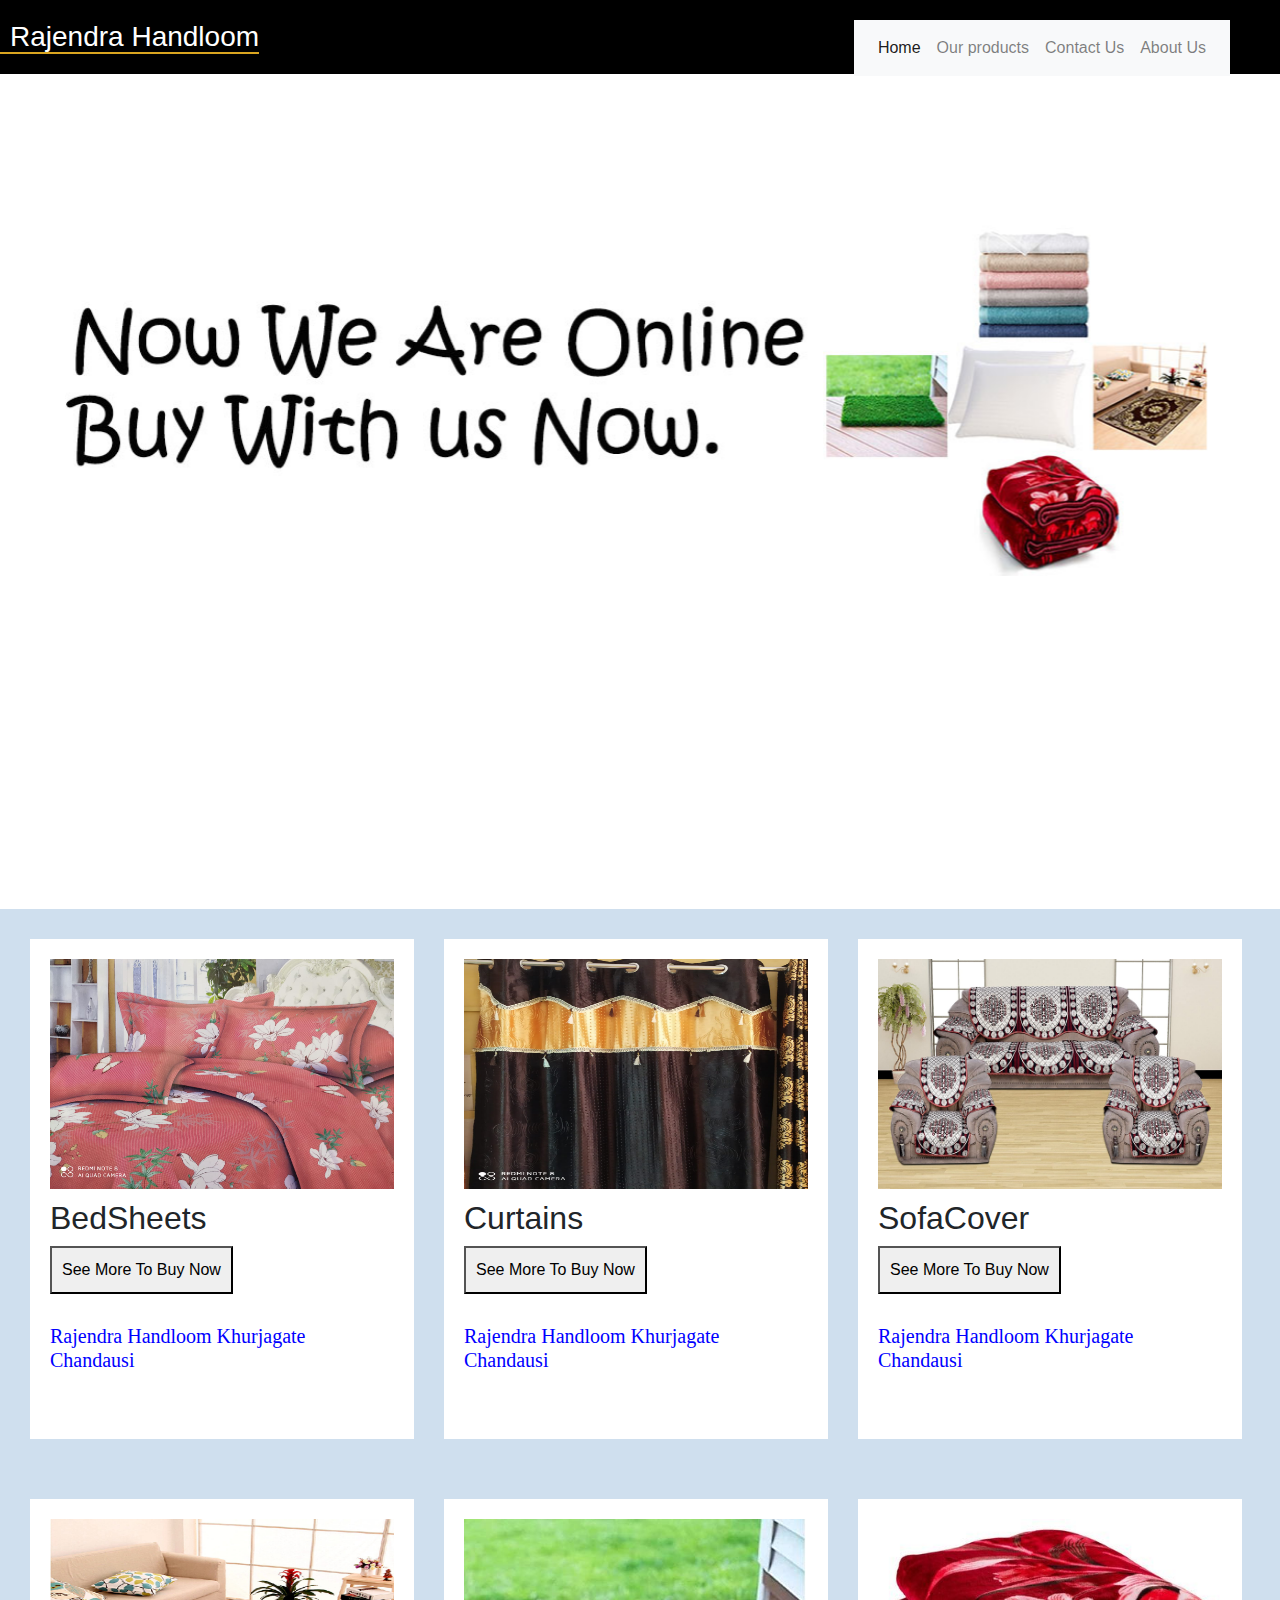
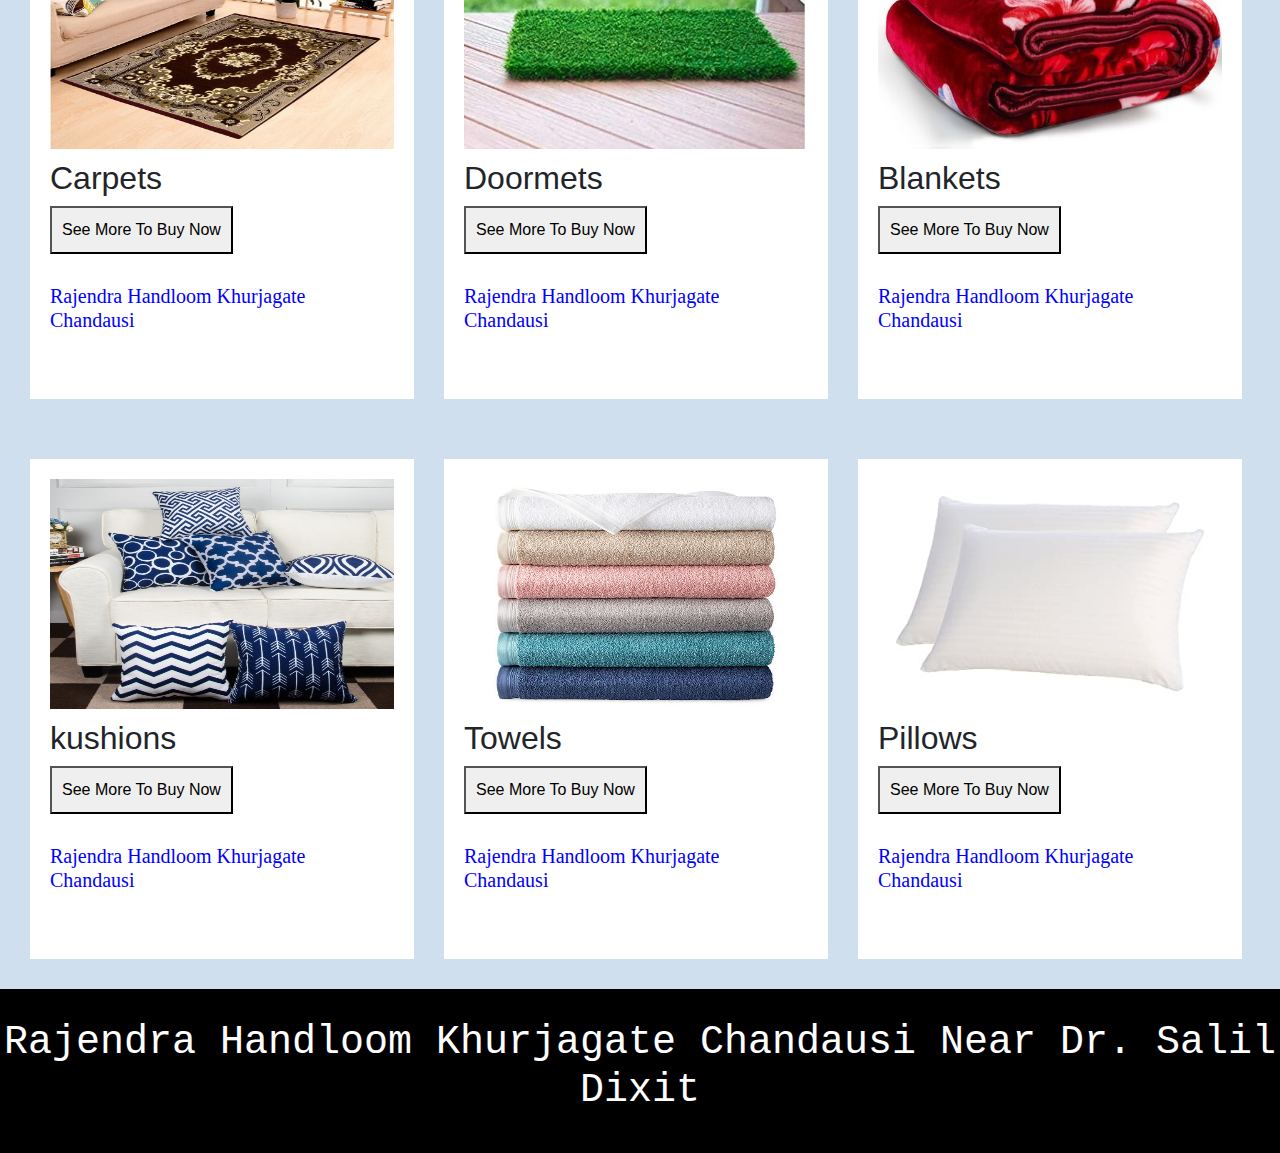
==== commit 049be143: "sdf" ====
--- a/index.html
+++ b/index.html
@@ -1,550 +1,132 @@
 <!DOCTYPE html>
 <html lang="en">
-
 <head>
     <meta charset="UTF-8">
-    <meta name="description" content="">
-    <meta http-equiv="X-UA-Compatible" content="IE=edge">
-    <meta name="viewport" content="width=device-width, initial-scale=1, shrink-to-fit=no">
-    <!-- The above 4 meta tags *must* come first in the head; any other head content must come *after* these tags -->
+    <meta name="viewport" content="width=device-width, initial-scale=1.0">
+    <title>Rajendra Handloom</title>
+    <link rel="stylesheet" href="https://stackpath.bootstrapcdn.com/bootstrap/4.5.2/css/bootstrap.min.css" integrity="sha384-JcKb8q3iqJ61gNV9KGb8thSsNjpSL0n8PARn9HuZOnIxN0hoP+VmmDGMN5t9UJ0Z" crossorigin="anonymous">
+    <link rel="stylesheet" href="style.css">
+</head>
+<body>
+    <section id="nav"> 
+<h3>Rajendra Handloom</h3>
+<div class="links">
+  <nav class="navbar navbar-expand-lg navbar-light bg-light">
 
-    <!-- Title  -->
-    <title>Essence - Fashion Ecommerce Template</title>
-
-    <!-- Favicon  -->
-    <link rel="icon" href="img/core-img/favicon.ico">
-
-    <!-- Core Style CSS -->
-    <link rel="stylesheet" href="css/core-style.css">
-    <link rel="stylesheet" href="style.css">
-
-</head>
-
-<body>
-    <!-- ##### Header Area Start ##### -->
-    <header class="header_area">
-        <div class="classy-nav-container breakpoint-off d-flex align-items-center justify-content-between">
-            <!-- Classy Menu -->
-            <nav class="classy-navbar" id="essenceNav">
-                <!-- Logo -->
-                <a class="nav-brand" href="index.html"><img src="img/core-img/logo.png" alt=""></a>
-                <!-- Navbar Toggler -->
-                <div class="classy-navbar-toggler">
-                    <span class="navbarToggler"><span></span><span></span><span></span></span>
-                </div>
-                <!-- Menu -->
-                <div class="classy-menu">
-                    <!-- close btn -->
-                    <div class="classycloseIcon">
-                        <div class="cross-wrap"><span class="top"></span><span class="bottom"></span></div>
-                    </div>
-                    <!-- Nav Start -->
-                    <div class="classynav">
-                        <ul>
-                            <li><a href="#">Shop</a>
-                                <div class="megamenu">
-                                    <ul class="single-mega cn-col-4">
-                                        <li class="title">Women's Collection</li>
-                                        <li><a href="shop.html">Dresses</a></li>
-                                        <li><a href="shop.html">Blouses &amp; Shirts</a></li>
-                                        <li><a href="shop.html">T-shirts</a></li>
-                                        <li><a href="shop.html">Rompers</a></li>
-                                        <li><a href="shop.html">Bras &amp; Panties</a></li>
-                                    </ul>
-                                    <ul class="single-mega cn-col-4">
-                                        <li class="title">Men's Collection</li>
-                                        <li><a href="shop.html">T-Shirts</a></li>
-                                        <li><a href="shop.html">Polo</a></li>
-                                        <li><a href="shop.html">Shirts</a></li>
-                                        <li><a href="shop.html">Jackets</a></li>
-                                        <li><a href="shop.html">Trench</a></li>
-                                    </ul>
-                                    <ul class="single-mega cn-col-4">
-                                        <li class="title">Kid's Collection</li>
-                                        <li><a href="shop.html">Dresses</a></li>
-                                        <li><a href="shop.html">Shirts</a></li>
-                                        <li><a href="shop.html">T-shirts</a></li>
-                                        <li><a href="shop.html">Jackets</a></li>
-                                        <li><a href="shop.html">Trench</a></li>
-                                    </ul>
-                                    <div class="single-mega cn-col-4">
-                                        <img src="img/bg-img/bg-6.jpg" alt="">
-                                    </div>
-                                </div>
-                            </li>
-                            <li><a href="#">Pages</a>
-                                <ul class="dropdown">
-                                    <li><a href="index.html">Home</a></li>
-                                    <li><a href="shop.html">Shop</a></li>
-                                    <li><a href="single-product-details.html">Product Details</a></li>
-                                    <li><a href="checkout.html">Checkout</a></li>
-                                    <li><a href="blog.html">Blog</a></li>
-                                    <li><a href="single-blog.html">Single Blog</a></li>
-                                    <li><a href="regular-page.html">Regular Page</a></li>
-                                    <li><a href="contact.html">Contact</a></li>
-                                </ul>
-                            </li>
-                            <li><a href="blog.html">Blog</a></li>
-                            <li><a href="contact.html">Contact</a></li>
-                        </ul>
-                    </div>
-                    <!-- Nav End -->
-                </div>
-            </nav>
-
-            <!-- Header Meta Data -->
-            <div class="header-meta d-flex clearfix justify-content-end">
-                <!-- Search Area -->
-                <div class="search-area">
-                    <form action="#" method="post">
-                        <input type="search" name="search" id="headerSearch" placeholder="Type for search">
-                        <button type="submit"><i class="fa fa-search" aria-hidden="true"></i></button>
-                    </form>
-                </div>
-                <!-- Favourite Area -->
-                <div class="favourite-area">
-                    <a href="#"><img src="img/core-img/heart.svg" alt=""></a>
-                </div>
-                <!-- User Login Info -->
-                <div class="user-login-info">
-                    <a href="#"><img src="img/core-img/user.svg" alt=""></a>
-                </div>
-                <!-- Cart Area -->
-                <div class="cart-area">
-                    <a href="#" id="essenceCartBtn"><img src="img/core-img/bag.svg" alt=""> <span>3</span></a>
-                </div>
+    <button class="navbar-toggler" type="button" data-toggle="collapse" data-target="#navbarNavAltMarkup" aria-controls="navbarNavAltMarkup" aria-expanded="false" aria-label="Toggle navigation">
+      <span class="navbar-toggler-icon"></span>
+    </button>
+    <div class="collapse navbar-collapse" id="navbarNavAltMarkup">
+      <div class="navbar-nav">
+        <a class="nav-link active" href="file:///D:/online%20shop%20bnegi/index.html">Home <span class="sr-only">(current)</span></a>
+        <a class="nav-link" href="#">Our products</a>
+        <a class="nav-link" href="file:///D:/online%20shop%20bnegi/contact.html">Contact Us</a>
+        <a class="nav-link" href="file:///D:/online%20shop%20bnegi/about.html">About Us</a>
+        
+      </div>
+    </div>
+  </nav>
+</div>
+    </section>
+    <div class="container-fluid">
+        <div id="carouselExampleControls" class="carousel slide" data-ride="carousel">
+            <div class="carousel-inner">
+              <div class="carousel-item active">
+                <img src="img/bann.jpg" class="d-block w-100" alt="Banner Text">
+              </div>
+              <div class="carousel-item">
+                <img src="img/cont.jpg" class="d-block w-100" alt="cont">
+              </div>
+              <div class="carousel-item">
+                <img src="img/choice.jpg" class="d-block w-100" alt="choice img">
+              </div>
             </div>
-
-        </div>
-    </header>
-    <!-- ##### Header Area End ##### -->
-
-    <!-- ##### Right Side Cart Area ##### -->
-    <div class="cart-bg-overlay"></div>
-
-    <div class="right-side-cart-area">
-
-        <!-- Cart Button -->
-        <div class="cart-button">
-            <a href="#" id="rightSideCart"><img src="img/core-img/bag.svg" alt=""> <span>3</span></a>
-        </div>
-
-        <div class="cart-content d-flex">
-
-            <!-- Cart List Area -->
-            <div class="cart-list">
-                <!-- Single Cart Item -->
-                <div class="single-cart-item">
-                    <a href="#" class="product-image">
-                        <img src="img/product-img/product-1.jpg" class="cart-thumb" alt="">
-                        <!-- Cart Item Desc -->
-                        <div class="cart-item-desc">
-                          <span class="product-remove"><i class="fa fa-close" aria-hidden="true"></i></span>
-                            <span class="badge">Mango</span>
-                            <h6>Button Through Strap Mini Dress</h6>
-                            <p class="size">Size: S</p>
-                            <p class="color">Color: Red</p>
-                            <p class="price">$45.00</p>
-                        </div>
-                    </a>
-                </div>
-
-                <!-- Single Cart Item -->
-                <div class="single-cart-item">
-                    <a href="#" class="product-image">
-                        <img src="img/product-img/product-2.jpg" class="cart-thumb" alt="">
-                        <!-- Cart Item Desc -->
-                        <div class="cart-item-desc">
-                          <span class="product-remove"><i class="fa fa-close" aria-hidden="true"></i></span>
-                            <span class="badge">Mango</span>
-                            <h6>Button Through Strap Mini Dress</h6>
-                            <p class="size">Size: S</p>
-                            <p class="color">Color: Red</p>
-                            <p class="price">$45.00</p>
-                        </div>
-                    </a>
-                </div>
-
-                <!-- Single Cart Item -->
-                <div class="single-cart-item">
-                    <a href="#" class="product-image">
-                        <img src="img/product-img/product-3.jpg" class="cart-thumb" alt="">
-                        <!-- Cart Item Desc -->
-                        <div class="cart-item-desc">
-                          <span class="product-remove"><i class="fa fa-close" aria-hidden="true"></i></span>
-                            <span class="badge">Mango</span>
-                            <h6>Button Through Strap Mini Dress</h6>
-                            <p class="size">Size: S</p>
-                            <p class="color">Color: Red</p>
-                            <p class="price">$45.00</p>
-                        </div>
-                    </a>
-                </div>
-            </div>
-
-            <!-- Cart Summary -->
-            <div class="cart-amount-summary">
-
-                <h2>Summary</h2>
-                <ul class="summary-table">
-                    <li><span>subtotal:</span> <span>$274.00</span></li>
-                    <li><span>delivery:</span> <span>Free</span></li>
-                    <li><span>discount:</span> <span>-15%</span></li>
-                    <li><span>total:</span> <span>$232.00</span></li>
-                </ul>
-                <div class="checkout-btn mt-100">
-                    <a href="checkout.html" class="btn essence-btn">check out</a>
-                </div>
-            </div>
-        </div>
+            <a class="carousel-control-prev" href="#carouselExampleControls" role="button" data-slide="prev">
+              <span class="carousel-control-prev-icon" aria-hidden="true"></span>
+              <span class="sr-only">Previous</span>
+            </a>
+            <a class="carousel-control-next" href="#carouselExampleControls" role="button" data-slide="next">
+              <span class="carousel-control-next-icon" aria-hidden="true"></span>
+              <span class="sr-only">Next</span>
+            </a>
+          </div>
     </div>
-    <!-- ##### Right Side Cart End ##### -->
-
-    <!-- ##### Welcome Area Start ##### -->
-    <section class="welcome_area bg-img background-overlay" style="background-image: url(img/bg-img/bg-1.jpg);">
-        <div class="container h-100">
-            <div class="row h-100 align-items-center">
-                <div class="col-12">
-                    <div class="hero-content">
-                        <h6>asoss</h6>
-                        <h2>New Collection</h2>
-                        <a href="#" class="btn essence-btn">view collection</a>
-                    </div>
-                </div>
-            </div>
-        </div>
+    <section id="cards" class="clearfix">
+  <div class="c1">
+<img src="img/bed7.jpg" alt="bedsheet image">
+<h2>BedSheets</h2>
+<a href="https://sharemystore.com/rajendra_2ymo/products/?cat=619809&search=1233403"><button>See More To Buy Now</button></a>
+<h3>Rajendra Handloom Khurjagate Chandausi
+</h3>
+  </div>
+  <div class="c1">
+<img src="img/cur3.jpg" alt="curtain image">
+<h2>Curtains</h2>
+<a href="https://sharemystore.com/rajendra_2ymo/products/?cat=621748&search=1233708"><button>See More To Buy Now</button></a>
+<h3>Rajendra Handloom Khurjagate Chandausi
+</h3>
+  </div>
+  <div class="c1">
+<img src="img/sofa.jpg" alt="sofacover image">
+<h2>SofaCover</h2>
+<a href="#"><button>See More To Buy Now</button></a>
+<h3>Rajendra Handloom Khurjagate Chandausi
+</h3>
+  </div>
     </section>
-    <!-- ##### Welcome Area End ##### -->
-
-    <!-- ##### Top Catagory Area Start ##### -->
-    <div class="top_catagory_area section-padding-80 clearfix">
-        <div class="container">
-            <div class="row justify-content-center">
-                <!-- Single Catagory -->
-                <div class="col-12 col-sm-6 col-md-4">
-                    <div class="single_catagory_area d-flex align-items-center justify-content-center bg-img" style="background-image: url(img/bg-img/bg-2.jpg);">
-                        <div class="catagory-content">
-                            <a href="#">Clothing</a>
-                        </div>
-                    </div>
-                </div>
-                <!-- Single Catagory -->
-                <div class="col-12 col-sm-6 col-md-4">
-                    <div class="single_catagory_area d-flex align-items-center justify-content-center bg-img" style="background-image: url(img/bg-img/bg-3.jpg);">
-                        <div class="catagory-content">
-                            <a href="#">Shoes</a>
-                        </div>
-                    </div>
-                </div>
-                <!-- Single Catagory -->
-                <div class="col-12 col-sm-6 col-md-4">
-                    <div class="single_catagory_area d-flex align-items-center justify-content-center bg-img" style="background-image: url(img/bg-img/bg-4.jpg);">
-                        <div class="catagory-content">
-                            <a href="#">Accessories</a>
-                        </div>
-                    </div>
-                </div>
-            </div>
-        </div>
-    </div>
-    <!-- ##### Top Catagory Area End ##### -->
-
-    <!-- ##### CTA Area Start ##### -->
-    <div class="cta-area">
-        <div class="container">
-            <div class="row">
-                <div class="col-12">
-                    <div class="cta-content bg-img background-overlay" style="background-image: url(img/bg-img/bg-5.jpg);">
-                        <div class="h-100 d-flex align-items-center justify-content-end">
-                            <div class="cta--text">
-                                <h6>-60%</h6>
-                                <h2>Global Sale</h2>
-                                <a href="#" class="btn essence-btn">Buy Now</a>
-                            </div>
-                        </div>
-                    </div>
-                </div>
-            </div>
-        </div>
-    </div>
-    <!-- ##### CTA Area End ##### -->
-
-    <!-- ##### New Arrivals Area Start ##### -->
-    <section class="new_arrivals_area section-padding-80 clearfix">
-        <div class="container">
-            <div class="row">
-                <div class="col-12">
-                    <div class="section-heading text-center">
-                        <h2>Popular Products</h2>
-                    </div>
-                </div>
-            </div>
-        </div>
-
-        <div class="container">
-            <div class="row">
-                <div class="col-12">
-                    <div class="popular-products-slides owl-carousel">
-
-                        <!-- Single Product -->
-                        <div class="single-product-wrapper">
-                            <!-- Product Image -->
-                            <div class="product-img">
-                                <img src="img/product-img/product-1.jpg" alt="">
-                                <!-- Hover Thumb -->
-                                <img class="hover-img" src="img/product-img/product-2.jpg" alt="">
-                                <!-- Favourite -->
-                                <div class="product-favourite">
-                                    <a href="#" class="favme fa fa-heart"></a>
-                                </div>
-                            </div>
-                            <!-- Product Description -->
-                            <div class="product-description">
-                                <span>topshop</span>
-                                <a href="single-product-details.html">
-                                    <h6>Knot Front Mini Dress</h6>
-                                </a>
-                                <p class="product-price">$80.00</p>
-
-                                <!-- Hover Content -->
-                                <div class="hover-content">
-                                    <!-- Add to Cart -->
-                                    <div class="add-to-cart-btn">
-                                        <a href="#" class="btn essence-btn">Add to Cart</a>
-                                    </div>
-                                </div>
-                            </div>
-                        </div>
-
-                        <!-- Single Product -->
-                        <div class="single-product-wrapper">
-                            <!-- Product Image -->
-                            <div class="product-img">
-                                <img src="img/product-img/product-2.jpg" alt="">
-                                <!-- Hover Thumb -->
-                                <img class="hover-img" src="img/product-img/product-3.jpg" alt="">
-                                <!-- Favourite -->
-                                <div class="product-favourite">
-                                    <a href="#" class="favme fa fa-heart"></a>
-                                </div>
-                            </div>
-                            <!-- Product Description -->
-                            <div class="product-description">
-                                <span>topshop</span>
-                                <a href="single-product-details.html">
-                                    <h6>Poplin Displaced Wrap Dress</h6>
-                                </a>
-                                <p class="product-price">$80.00</p>
-
-                                <!-- Hover Content -->
-                                <div class="hover-content">
-                                    <!-- Add to Cart -->
-                                    <div class="add-to-cart-btn">
-                                        <a href="#" class="btn essence-btn">Add to Cart</a>
-                                    </div>
-                                </div>
-                            </div>
-                        </div>
-
-                        <!-- Single Product -->
-                        <div class="single-product-wrapper">
-                            <!-- Product Image -->
-                            <div class="product-img">
-                                <img src="img/product-img/product-3.jpg" alt="">
-                                <!-- Hover Thumb -->
-                                <img class="hover-img" src="img/product-img/product-4.jpg" alt="">
-
-                                <!-- Product Badge -->
-                                <div class="product-badge offer-badge">
-                                    <span>-30%</span>
-                                </div>
-
-                                <!-- Favourite -->
-                                <div class="product-favourite">
-                                    <a href="#" class="favme fa fa-heart"></a>
-                                </div>
-                            </div>
-                            <!-- Product Description -->
-                            <div class="product-description">
-                                <span>mango</span>
-                                <a href="single-product-details.html">
-                                    <h6>PETITE Crepe Wrap Mini Dress</h6>
-                                </a>
-                                <p class="product-price"><span class="old-price">$75.00</span> $55.00</p>
-
-                                <!-- Hover Content -->
-                                <div class="hover-content">
-                                    <!-- Add to Cart -->
-                                    <div class="add-to-cart-btn">
-                                        <a href="#" class="btn essence-btn">Add to Cart</a>
-                                    </div>
-                                </div>
-                            </div>
-                        </div>
-
-                        <!-- Single Product -->
-                        <div class="single-product-wrapper">
-                            <!-- Product Image -->
-                            <div class="product-img">
-                                <img src="img/product-img/product-4.jpg" alt="">
-                                <!-- Hover Thumb -->
-                                <img class="hover-img" src="img/product-img/product-5.jpg" alt="">
-
-                                <!-- Product Badge -->
-                                <div class="product-badge new-badge">
-                                    <span>New</span>
-                                </div>
-
-                                <!-- Favourite -->
-                                <div class="product-favourite">
-                                    <a href="#" class="favme fa fa-heart"></a>
-                                </div>
-                            </div>
-                            <!-- Product Description -->
-                            <div class="product-description">
-                                <span>mango</span>
-                                <a href="single-product-details.html">
-                                    <h6>PETITE Belted Jumper Dress</h6>
-                                </a>
-                                <p class="product-price">$80.00</p>
-
-                                <!-- Hover Content -->
-                                <div class="hover-content">
-                                    <!-- Add to Cart -->
-                                    <div class="add-to-cart-btn">
-                                        <a href="#" class="btn essence-btn">Add to Cart</a>
-                                    </div>
-                                </div>
-                            </div>
-                        </div>
-                    </div>
-                </div>
-            </div>
-        </div>
-    </section>
-    <!-- ##### New Arrivals Area End ##### -->
-
-    <!-- ##### Brands Area Start ##### -->
-    <div class="brands-area d-flex align-items-center justify-content-between">
-        <!-- Brand Logo -->
-        <div class="single-brands-logo">
-            <img src="img/core-img/brand1.png" alt="">
-        </div>
-        <!-- Brand Logo -->
-        <div class="single-brands-logo">
-            <img src="img/core-img/brand2.png" alt="">
-        </div>
-        <!-- Brand Logo -->
-        <div class="single-brands-logo">
-            <img src="img/core-img/brand3.png" alt="">
-        </div>
-        <!-- Brand Logo -->
-        <div class="single-brands-logo">
-            <img src="img/core-img/brand4.png" alt="">
-        </div>
-        <!-- Brand Logo -->
-        <div class="single-brands-logo">
-            <img src="img/core-img/brand5.png" alt="">
-        </div>
-        <!-- Brand Logo -->
-        <div class="single-brands-logo">
-            <img src="img/core-img/brand6.png" alt="">
-        </div>
-    </div>
-    <!-- ##### Brands Area End ##### -->
-
-    <!-- ##### Footer Area Start ##### -->
-    <footer class="footer_area clearfix">
-        <div class="container">
-            <div class="row">
-                <!-- Single Widget Area -->
-                <div class="col-12 col-md-6">
-                    <div class="single_widget_area d-flex mb-30">
-                        <!-- Logo -->
-                        <div class="footer-logo mr-50">
-                            <a href="#"><img src="img/core-img/logo2.png" alt=""></a>
-                        </div>
-                        <!-- Footer Menu -->
-                        <div class="footer_menu">
-                            <ul>
-                                <li><a href="shop.html">Shop</a></li>
-                                <li><a href="blog.html">Blog</a></li>
-                                <li><a href="contact.html">Contact</a></li>
-                            </ul>
-                        </div>
-                    </div>
-                </div>
-                <!-- Single Widget Area -->
-                <div class="col-12 col-md-6">
-                    <div class="single_widget_area mb-30">
-                        <ul class="footer_widget_menu">
-                            <li><a href="#">Order Status</a></li>
-                            <li><a href="#">Payment Options</a></li>
-                            <li><a href="#">Shipping and Delivery</a></li>
-                            <li><a href="#">Guides</a></li>
-                            <li><a href="#">Privacy Policy</a></li>
-                            <li><a href="#">Terms of Use</a></li>
-                        </ul>
-                    </div>
-                </div>
-            </div>
-
-            <div class="row align-items-end">
-                <!-- Single Widget Area -->
-                <div class="col-12 col-md-6">
-                    <div class="single_widget_area">
-                        <div class="footer_heading mb-30">
-                            <h6>Subscribe</h6>
-                        </div>
-                        <div class="subscribtion_form">
-                            <form action="#" method="post">
-                                <input type="email" name="mail" class="mail" placeholder="Your email here">
-                                <button type="submit" class="submit"><i class="fa fa-long-arrow-right" aria-hidden="true"></i></button>
-                            </form>
-                        </div>
-                    </div>
-                </div>
-                <!-- Single Widget Area -->
-                <div class="col-12 col-md-6">
-                    <div class="single_widget_area">
-                        <div class="footer_social_area">
-                            <a href="#" data-toggle="tooltip" data-placement="top" title="Facebook"><i class="fa fa-facebook" aria-hidden="true"></i></a>
-                            <a href="#" data-toggle="tooltip" data-placement="top" title="Instagram"><i class="fa fa-instagram" aria-hidden="true"></i></a>
-                            <a href="#" data-toggle="tooltip" data-placement="top" title="Twitter"><i class="fa fa-twitter" aria-hidden="true"></i></a>
-                            <a href="#" data-toggle="tooltip" data-placement="top" title="Pinterest"><i class="fa fa-pinterest" aria-hidden="true"></i></a>
-                            <a href="#" data-toggle="tooltip" data-placement="top" title="Youtube"><i class="fa fa-youtube-play" aria-hidden="true"></i></a>
-                        </div>
-                    </div>
-                </div>
-            </div>
-
-<div class="row mt-5">
-                <div class="col-md-12 text-center">
-                    <p>
-                        <!-- Link back to Colorlib can't be removed. Template is licensed under CC BY 3.0. -->
-    Copyright &copy;<script>document.write(new Date().getFullYear());</script> All rights reserved | This template is made with <i class="fa fa-heart-o" aria-hidden="true"></i> by <a href="https://colorlib.com" target="_blank">Colorlib</a>
-    <!-- Link back to Colorlib can't be removed. Template is licensed under CC BY 3.0. -->
-                    </p>
-                </div>
-            </div>
-
-        </div>
-    </footer>
-    <!-- ##### Footer Area End ##### -->
-
-    <!-- jQuery (Necessary for All JavaScript Plugins) -->
-    <script src="js/jquery/jquery-2.2.4.min.js"></script>
-    <!-- Popper js -->
-    <script src="js/popper.min.js"></script>
-    <!-- Bootstrap js -->
-    <script src="js/bootstrap.min.js"></script>
-    <!-- Plugins js -->
-    <script src="js/plugins.js"></script>
-    <!-- Classy Nav js -->
-    <script src="js/classy-nav.min.js"></script>
-    <!-- Active js -->
-    <script src="js/active.js"></script>
-
+    <!--Twooooooooooooooooooooooooooooooo-->
+    <section id="cards" class="clearfix">
+      <div class="c1">
+    <img src="img/carpet401.jpg" alt="carpet image">
+    <h2>Carpets</h2>
+    <a href="#"><button>See More To Buy Now</button></a>
+    <h3>Rajendra Handloom Khurjagate Chandausi
+    </h3>
+      </div>
+      <div class="c1">
+    <img src="img/ghaas.jpg" alt="ghass image">
+    <h2>Doormets</h2>
+    <a href="#"><button>See More To Buy Now</button></a>
+    <h3>Rajendra Handloom Khurjagate Chandausi
+    </h3>
+      </div>
+      <div class="c1">
+    <img src="img/blanket.jpg" alt="blanket image">
+    <h2>Blankets</h2>
+    <a href="#"><button>See More To Buy Now</button></a>
+    <h3>Rajendra Handloom Khurjagate Chandausi
+    </h3>
+      </div>
+        </section>
+        <!--three-->
+        <section id="cards" class="clearfix">
+          <div class="c1">
+        <img src="img/kushion.jpg" alt="kushion image">
+        <h2>kushions</h2>
+        <a href="#"><button>See More To Buy Now</button></a>
+        <h3>Rajendra Handloom Khurjagate Chandausi
+        </h3>
+          </div>
+          <div class="c1">
+        <img src="img/towle.jpeg" alt="Towles image">
+        <h2>Towels</h2>
+        <a href="#"><button>See More To Buy Now</button></a>
+        <h3>Rajendra Handloom Khurjagate Chandausi
+        </h3>
+          </div>
+          <div class="c1">
+        <img src="img/pillow.jpg" alt="pillow image">
+        <h2>Pillows</h2>
+        <a href="#"><button>See More To Buy Now</button></a>
+        <h3>Rajendra Handloom Khurjagate Chandausi
+        </h3>
+          </div>
+            </section>
+            <footer id="foot">
+          <h1> Rajendra Handloom Khurjagate Chandausi Near Dr. Salil Dixit</h1>
+            </footer>
+    <script src="https://code.jquery.com/jquery-3.5.1.slim.min.js" integrity="sha384-DfXdz2htPH0lsSSs5nCTpuj/zy4C+OGpamoFVy38MVBnE+IbbVYUew+OrCXaRkfj" crossorigin="anonymous"></script>
+<script src="https://cdn.jsdelivr.net/npm/popper.js@1.16.1/dist/umd/popper.min.js" integrity="sha384-9/reFTGAW83EW2RDu2S0VKaIzap3H66lZH81PoYlFhbGU+6BZp6G7niu735Sk7lN" crossorigin="anonymous"></script>
+<script src="https://stackpath.bootstrapcdn.com/bootstrap/4.5.2/js/bootstrap.min.js" integrity="sha384-B4gt1jrGC7Jh4AgTPSdUtOBvfO8shuf57BaghqFfPlYxofvL8/KUEfYiJOMMV+rV" crossorigin="anonymous"></script>
 </body>
-
 </html>--- a/style.css
+++ b/style.css
@@ -1,13 +1,98 @@
-    /* ####################################################
-    :: Template Name: Essence - Fashion Ecommerce Template
-    :: Author: Colorlib
-    :: Author URL: https://colorlib.com
-    :: Description: Essence is smart & elegant fashion e-commerce Template. It's suitable for all e-commerce business platform.
-    :: Version: 1.0.0
-    :: Created: April 27, 2018
-    :: Last Updated: May 2, 2018
-    #################################################### */
+*{
+    margin: 0px;
+    padding: 0px;
+}
 
-    /* ---------------------------------------
-    ##### - PLACE YOUR CUSTOM CSS HERE - #####
-    --------------------------------------- */+#nav{
+    width: 100%;
+    background-color: black;
+    font-family: Arial, Helvetica, sans-serif;
+    padding-top: 20px;
+    padding-bottom: 20px;
+    color: white;
+}
+#nav h3{
+    border-bottom: 2px solid goldenrod;
+    display: inline;
+    padding-left: 10px;
+}
+#nav .links{
+    float: right;
+    position: relative;
+    right: 50px;
+}
+#nav .links ul li{
+    display: inline;
+    list-style-type: none;
+}
+#nav .links ul li a{
+    text-decoration: none;
+    color: goldenrod;
+    font-size: 20px;
+    font-family:  sans-serif;
+    padding: 5px;
+    padding-right: 10px;
+}
+#nav .links ul li a:hover{
+    color: limegreen;
+    background-color: rgb(255, 255, 255);
+    
+    font-weight: bolder;
+}
+#cards{
+    background-color: rgb(207, 223, 238);
+    width: 100%;
+    padding-top: 30px;
+    padding-bottom: 30px;
+}
+#cards .c1{
+    width: 30%;
+    height: 500px;
+    padding: 20px;
+    float: left;
+    background-color: white;
+    margin-left: 30px;
+}
+.clearfix::after{
+    content: "";
+    clear: both;
+    display: block;
+
+}
+#cards .c1 img{
+    width: 100%;
+    height: 50%;
+}
+#cards .c1 h2{
+    font-family: Verdana, Geneva, Tahoma, sans-serif;
+    padding-top: 10px;
+}
+#cards .c1 a button{
+  padding: 10px;
+  font-family: Verdana, Geneva, Tahoma, sans-serif;
+}
+#cards .c1 h3{
+    font-size: 20px;
+    color: blue;
+    padding-top: 30px;
+    font-family: cursive;
+}
+#foot{
+    width: 100%;
+    background-color: black;
+    color: white;
+    font-family: monospace;
+    padding-top: 30px;
+    padding-bottom: 30px;
+}
+#foot h1{
+    text-align: center;
+}
+@media (max-width:968px){
+    #cards .c1{
+        float: none;
+        width: 80%;
+        margin: 0 auto;
+        margin-top: 8px;
+    }
+}